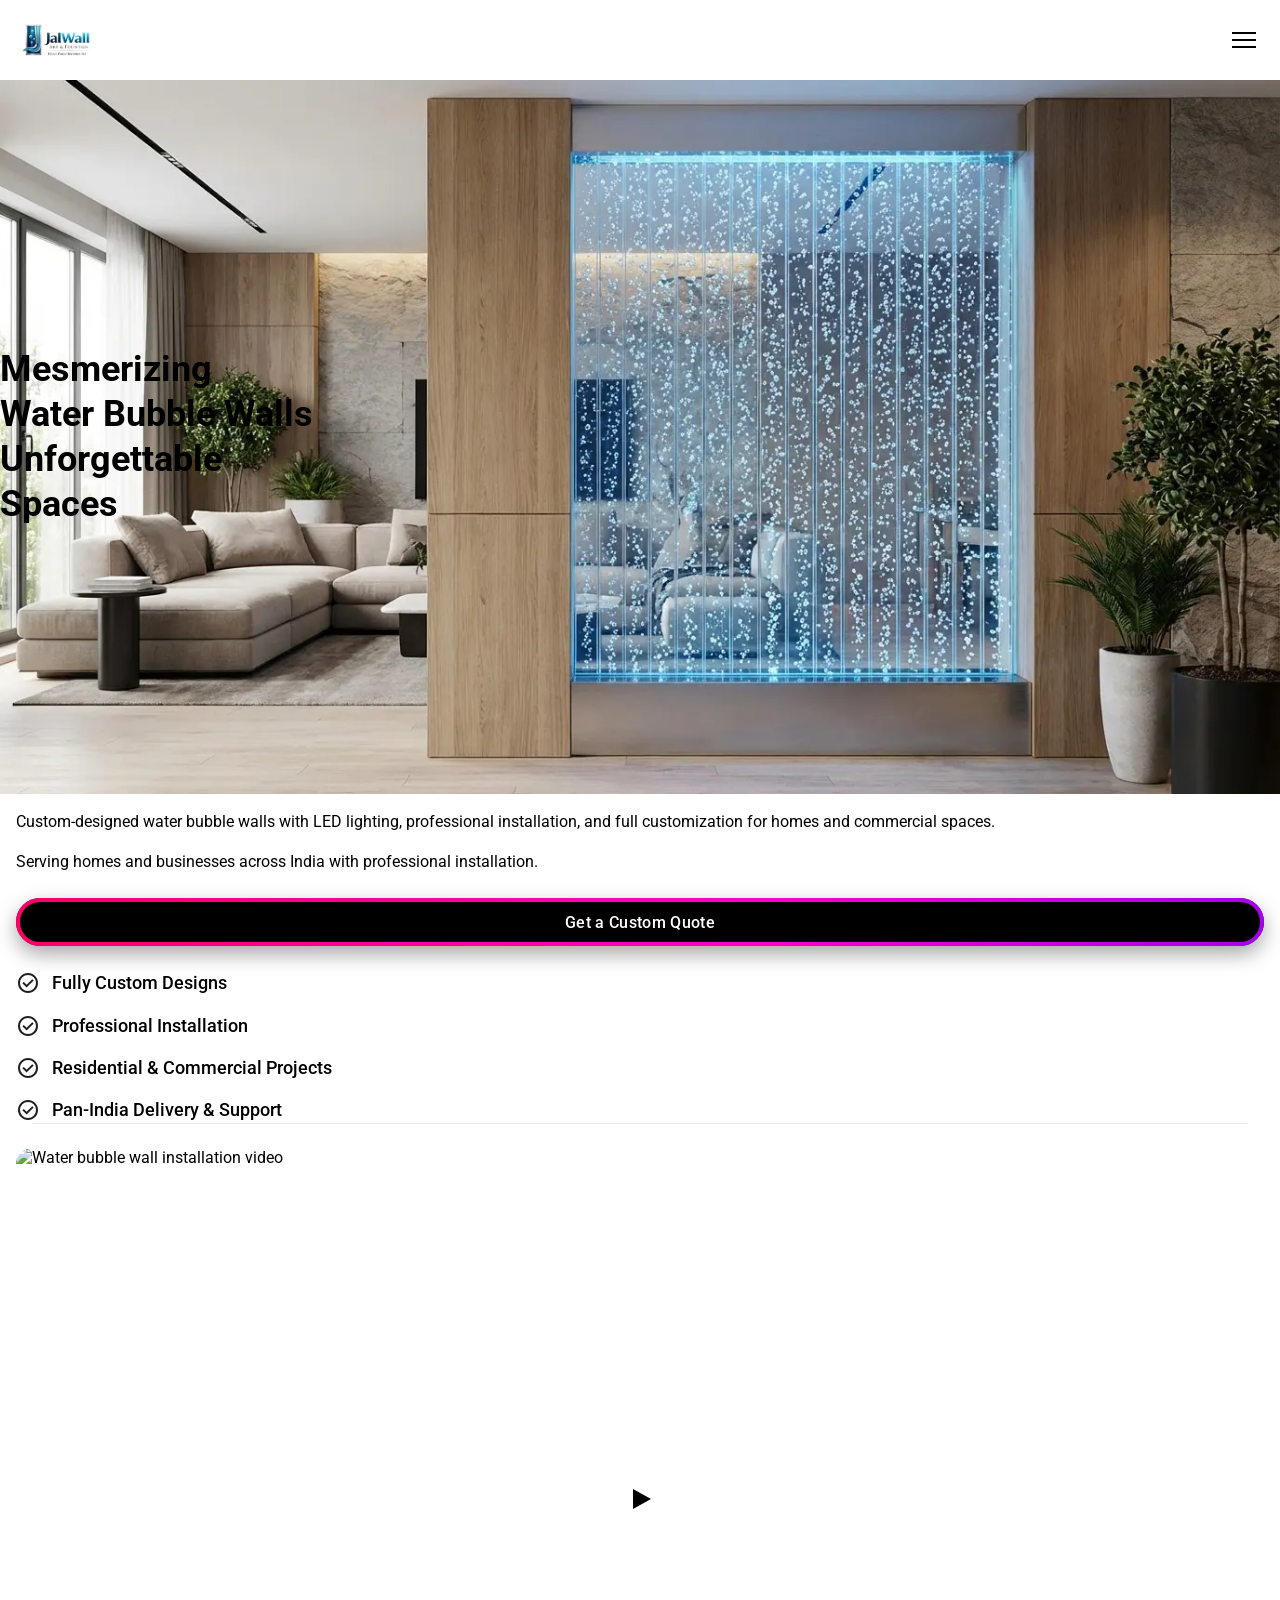
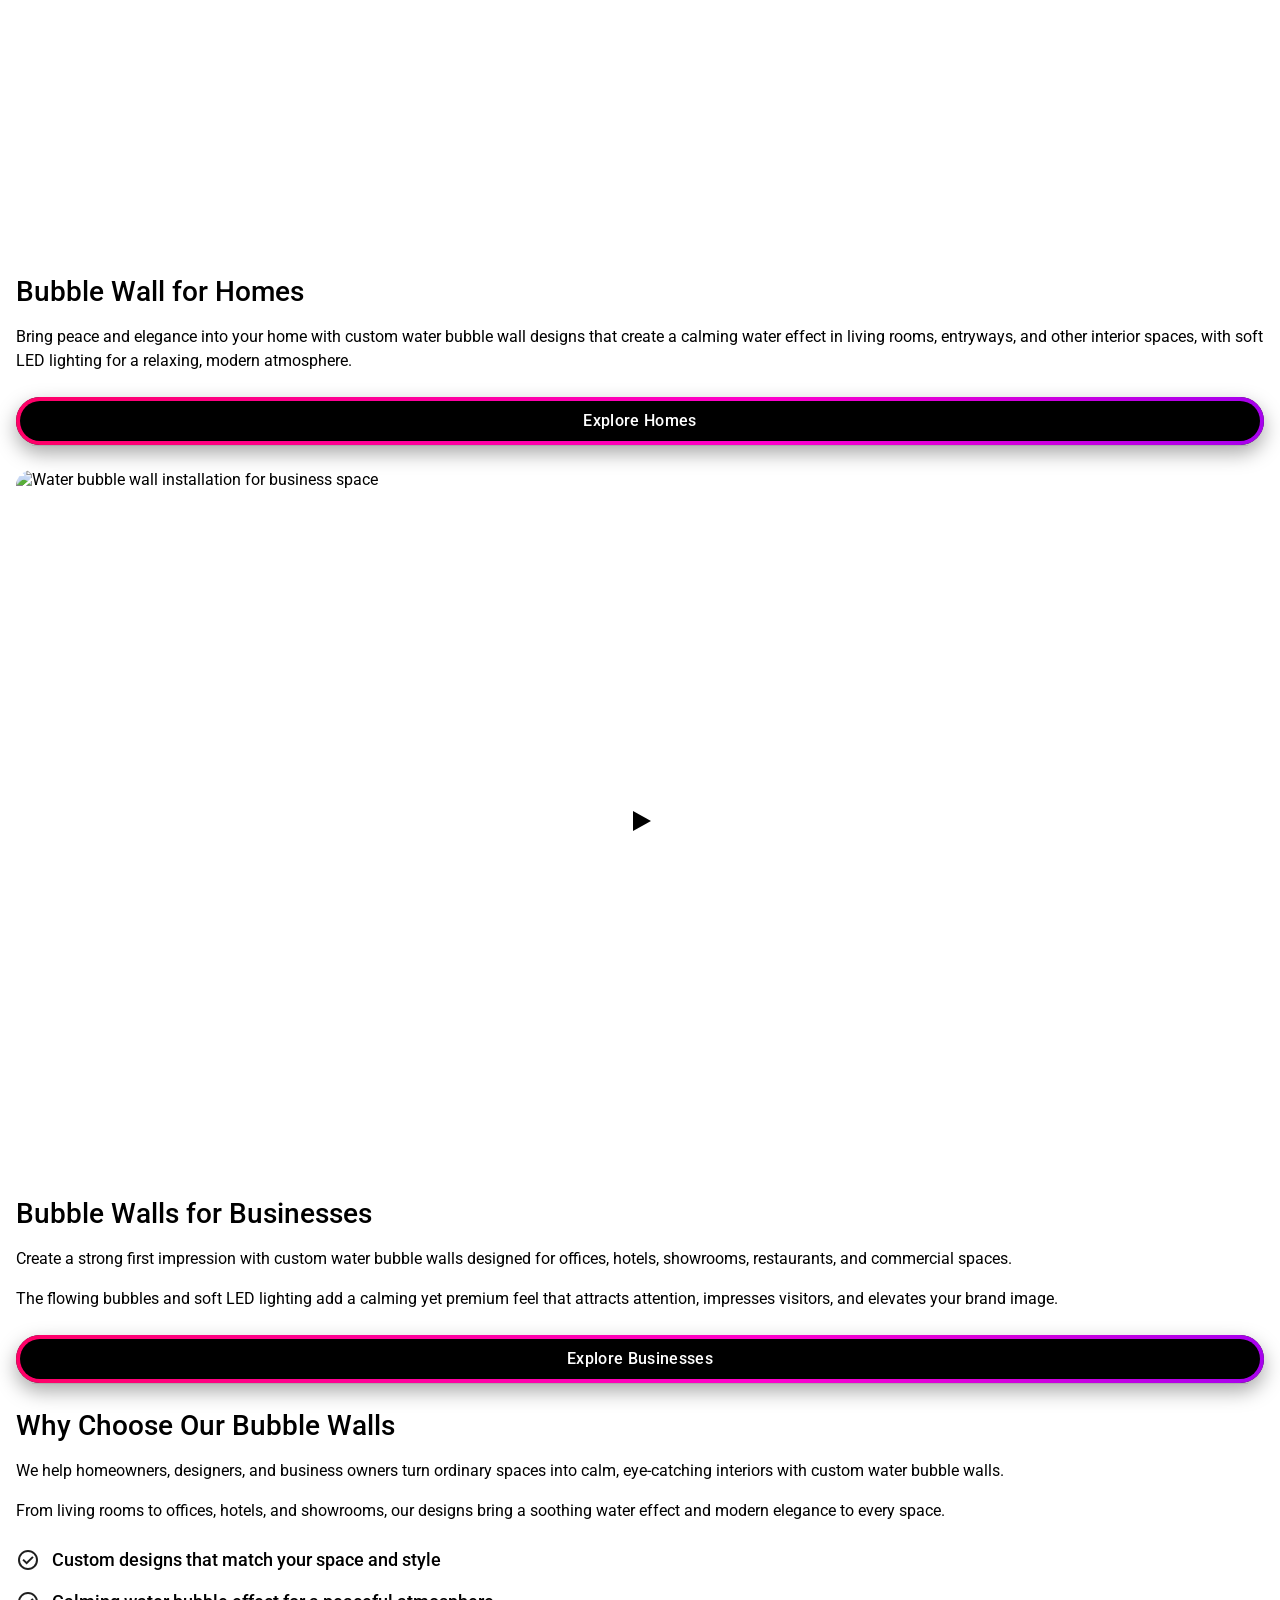
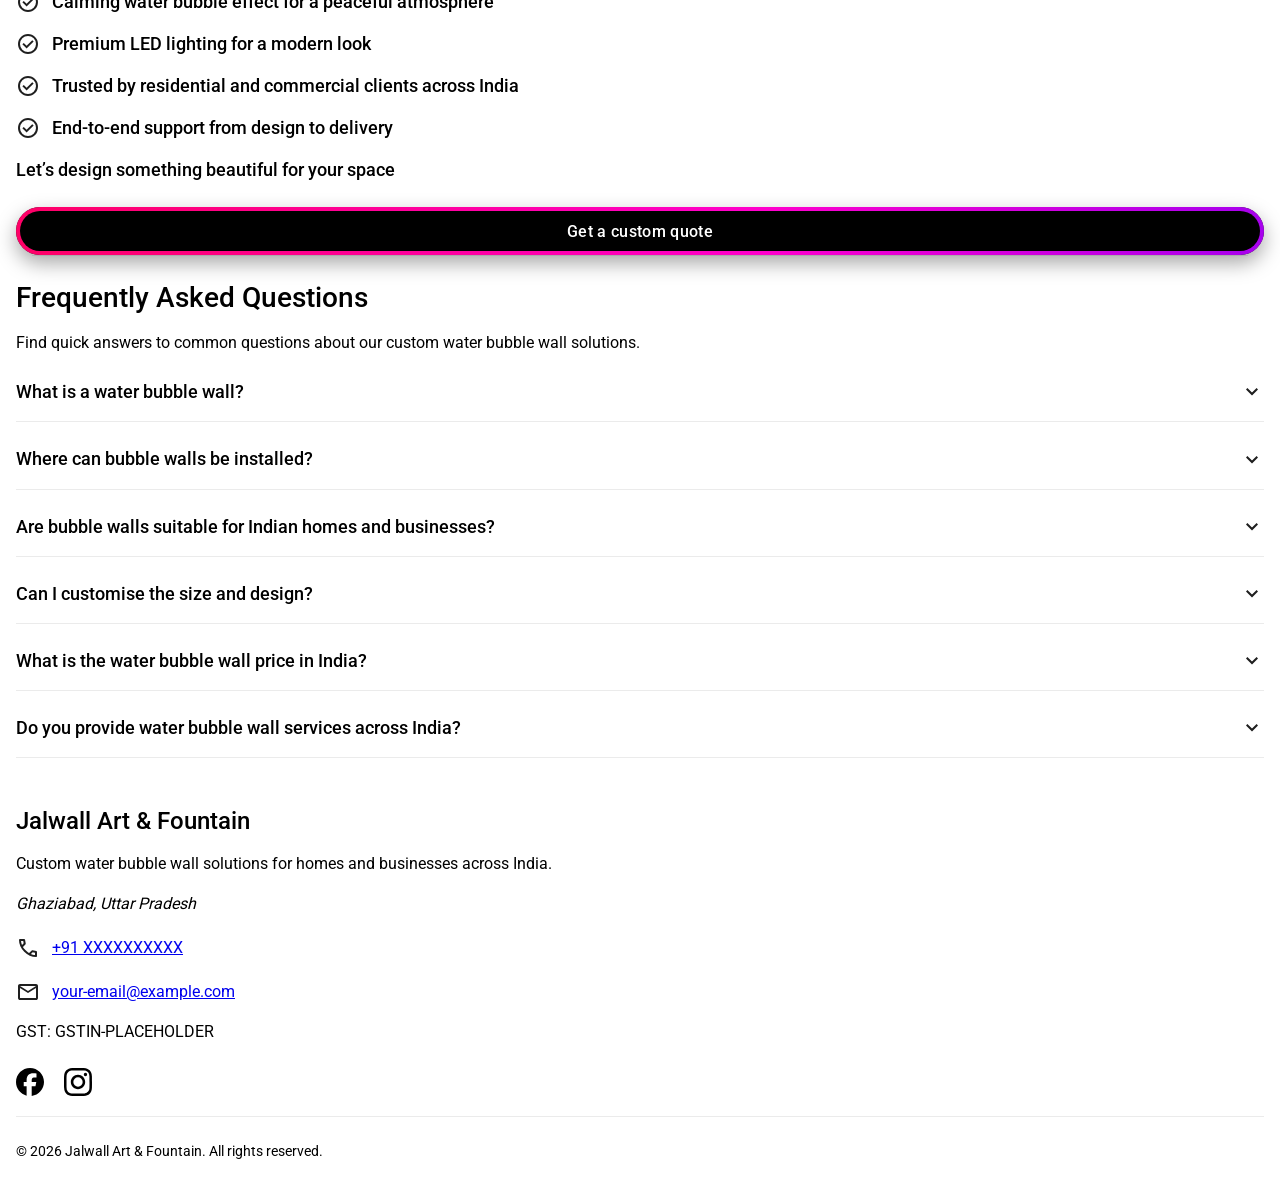
==== index.html @ 99f38f4c "Update index.html" ====
<!DOCTYPE html>
<html lang="en">

<head>

<meta charset="UTF-8">

<meta name="viewport" content="width=device-width, initial-scale=1">

<title>[Business Name] | Bubble Wall Installation</title>

<meta name="description" content="[Short business description for search engines]">

<meta name="robots" content="index, follow">

<link rel="canonical" href="[https://example.com/]">

<meta name="theme-color" content="#ffffff">

<meta name="referrer" content="strict-origin-when-cross-origin">

  <!-- Hero Image Preload -->
<link
rel="preload"
as="image"
href="./images/bubble-wall-living-room-1376.webp"
imagesrcset="
./images/bubble-wall-living-room-768.webp 768w,
./images/bubble-wall-living-room-1024.webp 1024w,
./images/bubble-wall-living-room-1376.webp 1376w"
imagesizes="(min-width: 1376px) 1376px, 100vw"
type="image/webp">

  <!-- Styles -->
<link rel="stylesheet" href="./tokens.css">
<link rel="stylesheet" href="./header.css">
<link rel="stylesheet" href="./components.css">
<link rel="stylesheet" href="./main.css">
<link rel="stylesheet" href="./footer.css">

  <!-- YouTube Preconnect -->
<link rel="preconnect" href="https://www.youtube-nocookie.com">
<link rel="preconnect" href="https://i.ytimg.com" crossorigin>

<!-- Structured Data -->
<script type="application/ld+json">
{
"@context": "https://schema.org",
"@type": "Manufacturer",
"@id": "[Website URL]#manufacturer",
"name": "[Business Name]",
"url": "[Website URL]",
"logo": "[Website URL]/images/[logo-file].png",
"taxID": "[Business Tax ID]",
"address": {
"@type": "PostalAddress",
"streetAddress": "[Street Address]",
"addressLocality": "[City]",
"addressRegion": "[State]",
"postalCode": "[Postal Code]",
"addressCountry": "IN"
}
}
</script>

</head>

<body>

<header class="site-header">

<a href="/" class="logo">
<img src="./images/logo.webp" alt="[Business Name] logo">
</a>

<button class="menu-toggle" aria-label="Toggle navigation">
<span></span>
<span></span>
<span></span>
</button>

<nav class="site-nav">

<a href="./index.html" class="text-body">Home</a>

<a href="./bubble-wall-homes.html" class="text-body">
Bubble Wall for Homes
</a>

<a href="./bubble-wall-business.html" class="text-body">
Bubble Wall for Businesses
</a>

<a href="./about.html" class="text-body">
About Us
</a>

<a href="./contact.html" class="text-body">
Contact Us
</a>

</nav>

</header>

<main>

<!-- Home Section 1 -->
<section class="hero" id="home-1">

  <div class="hero-media">
  <img
    src="./images/bubble-wall-living-room-1024.webp"
    srcset="
      ./images/bubble-wall-living-room-768.webp 768w,
      ./images/bubble-wall-living-room-1024.webp 1024w,
      ./images/bubble-wall-living-room-1376.webp 1376w"
    sizes="(min-width: 1376px) 1376px, 100%"
    alt="Water bubble wall installation in modern living room"
    fetchpriority="high"
    width="1376"
    height="768"
    decoding="async">

  <h1 class="text-h1">
    Mesmerizing<br>
    Water Bubble Walls<br>
    Unforgettable<br>
    Spaces
  </h1>
  </div>

  <div class="hero-content">

  <p class="text-body">
    Custom-designed water bubble walls with LED lighting, professional installation, and full customization for homes and commercial spaces.
  </p>

  <p class="text-body">
    Serving homes and businesses across India with professional installation.
  </p>

  <a href="https://wa.me/0000000000" class="cta" target="_blank">
    <span class="cta-text">Get a Custom Quote</span>
  </a>

  <ul class="hero-points">

    <li>
      <img src="./icons/check.svg" alt="" width="24" height="24">
      <span class="text-lead">Fully Custom Designs</span>
    </li>

    <li>
      <img src="./icons/check.svg" alt="" width="24" height="24">
      <span class="text-lead">Professional Installation</span>
    </li>

    <li>
      <img src="./icons/check.svg" alt="" width="24" height="24">
      <span class="text-lead">Residential & Commercial Projects</span>
    </li>

    <li>
      <img src="./icons/check.svg" alt="" width="24" height="24">
      <span class="text-lead">Pan-India Delivery & Support</span>
    </li>

  </ul>

  </div>

</section>

<!-- Home Section 2 -->

<section class="homes-video" id="home-2">

  <div class="video" data-video="HLDU0pxw2go">

    <img
  class="video-thumb"
  src="https://img.youtube.com/vi/HLDU0pxw2go/maxresdefault.jpg"
  alt="Water bubble wall installation video"
  loading="lazy"
  decoding="async">

    <button class="video-play" aria-label="Play video">

      <svg width="68" height="48" viewBox="0 0 68 48" aria-hidden="true">

        <path
          d="M66.52 7.74a8 8 0 0 0-5.63-5.66C56.07 1 34 1 34 1s-22.07 0-26.89 1.08A8 8 0 0 0 1.48 7.74 83.43 83.43 0 0 0 1 24a83.43 83.43 0 0 0 .48 16.26 8 8 0 0 0 5.63 5.66C11.93 47 34 47 34 47s22.07 0 26.89-1.08a8 8 0 0 0 5.63-5.66A83.43 83.43 0 0 0 67 24a83.43 83.43 0 0 0-.48-16.26Z"
          fill="#fff"/>

        <path
          d="M45 24 27 14v20"
          fill="#000"/>

      </svg>

    </button>

  </div>

  <h2 class="text-h2">
  Bubble Wall for Homes
</h2>

<p class="text-body">
  Bring peace and elegance into your home with custom water bubble wall designs that create a calming water effect in living rooms, entryways, and other interior spaces, with soft LED lighting for a relaxing, modern atmosphere.
</p>

<a href="#" class="cta">
  <span class="cta-text">Explore Homes</span>
</a>

</section>


  <!-- Home Section 3 -->

<section class="business-video" id="home-3">

  <div class="video" data-video="UbM8Z2AsMKE">

    <img
      class="video-thumb"
      src="https://img.youtube.com/vi/UbM8Z2AsMKE/maxresdefault.jpg"
      alt="Water bubble wall installation for business space"
      loading="lazy"
      decoding="async">

    <button class="video-play" aria-label="Play video">

      <svg width="68" height="48" viewBox="0 0 68 48" aria-hidden="true">

        <path
          d="M66.52 7.74a8 8 0 0 0-5.63-5.66C56.07 1 34 1 34 1S11.93 1 7.11 2.08A8 8 0 0 0 1.48 7.74 83.5 83.5 0 0 0 0 24a83.5 83.5 0 0 0 1.48 16.26 8 8 0 0 0 5.63 5.66C11.93 47 34 47 34 47s22.07 0 26.89-1.08a8 8 0 0 0 5.63-5.66A83.5 83.5 0 0 0 68 24a83.5 83.5 0 0 0-1.48-16.26z"
          fill="#fff"/>

        <path
          d="M45 24 27 14v20"
          fill="#000"/>

      </svg>

    </button>

  </div>


  <h2 class="text-h2">
    Bubble Walls for Businesses
  </h2>


  <p class="text-body">
    Create a strong first impression with custom water bubble walls designed for offices, hotels, showrooms, restaurants, and commercial spaces.
  </p>


  <p class="text-body">
    The flowing bubbles and soft LED lighting add a calming yet premium feel that attracts attention, impresses visitors, and elevates your brand image.
  </p>


  <a href="#" class="cta">
    <span class="cta-text">Explore Businesses</span>
  </a>

</section>

  <!-- Home Section 4 -->

<section class="why-bubble" id="home-4">

  <h2 class="text-h2">
    Why Choose Our Bubble Walls
  </h2>

  <p class="text-body">
    We help homeowners, designers, and business owners turn ordinary spaces into calm, eye-catching interiors with custom water bubble walls.
  </p>

  <p class="text-body">
    From living rooms to offices, hotels, and showrooms, our designs bring a soothing water effect and modern elegance to every space.
  </p>


  <ul class="why-points">

    <li class="text-lead">
      <img src="./icons/check.svg" alt="">
      Custom designs that match your space and style
    </li>

    <li class="text-lead">
      <img src="./icons/check.svg" alt="">
      Calming water bubble effect for a peaceful atmosphere
    </li>

    <li class="text-lead">
      <img src="./icons/check.svg" alt="">
      Premium LED lighting for a modern look
    </li>

    <li class="text-lead">
      <img src="./icons/check.svg" alt="">
      Trusted by residential and commercial clients across India
    </li>

    <li class="text-lead">
      <img src="./icons/check.svg" alt="">
      End-to-end support from design to delivery
    </li>

  </ul>


  <p class="text-lead">
    Let’s design something beautiful for your space
  </p>


  <a href="#" class="cta">
    <span class="cta-text">Get a custom quote</span>
  </a>

</section>

  <!-- Home Section 5 -->

<section class="faq" id="home-5">

  <h2 class="text-h2">
    Frequently Asked Questions
  </h2>

  <p class="text-body">
    Find quick answers to common questions about our custom water bubble wall solutions.
  </p>


  <details class="faq-item">

    <summary class="faq-question text-lead">
      <span>What is a water bubble wall?</span>
      <img src="./icons/chevron-down.svg" class="faq-icon" alt="">
    </summary>

    <p class="text-body">
      A water bubble wall is a modern decorative feature where bubbles flow through clear panels of water.
    </p>

    <p class="text-body">
      LED lighting enhances the bubbles, creating a calming and eye-catching visual effect that works beautifully in both homes and commercial spaces.
    </p>

  </details>


  <details class="faq-item">

    <summary class="faq-question text-lead">
      <span>Where can bubble walls be installed?</span>
      <img src="./icons/chevron-down.svg" class="faq-icon" alt="">
    </summary>

    <p class="text-body">
      Bubble walls can be installed in many interior spaces where you want to create a premium and relaxing atmosphere.
    </p>

    <p class="text-body">
      Popular locations include living rooms, entryways, offices, hotels, showrooms, restaurants, and reception areas.
    </p>

  </details>


  <details class="faq-item">

    <summary class="faq-question text-lead">
      <span>Are bubble walls suitable for Indian homes and businesses?</span>
      <img src="./icons/chevron-down.svg" class="faq-icon" alt="">
    </summary>

    <p class="text-body">
      Yes. Our bubble wall designs are created specifically for Indian interiors and commercial environments.
    </p>

    <p class="text-body">
      They work well in modern homes as well as offices, hotels, showrooms, and other business spaces across India.
    </p>

  </details>


  <details class="faq-item">

    <summary class="faq-question text-lead">
      <span>Can I customise the size and design?</span>
      <img src="./icons/chevron-down.svg" class="faq-icon" alt="">
    </summary>

    <p class="text-body">
      Absolutely. Every water bubble wall we create is fully custom designed.
    </p>

    <p class="text-body">
      We tailor the size, panel design, and LED lighting to match your interior space, style preferences, and installation requirements.
    </p>

  </details>


  <details class="faq-item">

    <summary class="faq-question text-lead">
      <span>What is the water bubble wall price in India?</span>
      <img src="./icons/chevron-down.svg" class="faq-icon" alt="">
    </summary>

    <p class="text-body">
      Water bubble wall price in India depends on several factors such as size, design complexity, LED lighting, and installation requirements.
    </p>

    <p class="text-body">
      Because every project is custom, we do not use fixed pricing.
    </p>

    <p class="text-body">
      Simply click <strong>Get a Custom Quote</strong> and share details about your space. We will provide a personalised estimate based on your exact requirements.
    </p>

  </details>


  <details class="faq-item">

    <summary class="faq-question text-lead">
      <span>Do you provide water bubble wall services across India?</span>
      <img src="./icons/chevron-down.svg" class="faq-icon" alt="">
    </summary>

    <p class="text-body">
      Yes. We provide custom water bubble wall solutions for both homes and commercial spaces across India.
    </p>

    <p class="text-body">
      From design consultation to delivery, we work with clients nationwide to create installations that fit their space perfectly.
    </p>

  </details>

</section>

</main>

<!-- Footer -->

<footer class="site-footer">

  <p class="text-h3">
    Jalwall Art & Fountain
  </p>


  <p class="text-body">
    Custom water bubble wall solutions for homes and businesses across India.
  </p>


  <p class="text-body">
    <em>Ghaziabad, Uttar Pradesh</em>
  </p>


  <div class="footer-contact">

    <p class="text-body">
      <img src="./icons/phone.svg" alt="" class="footer-icon">
      <a href="tel:+91XXXXXXXXXX">+91 XXXXXXXXXX</a>
    </p>

    <p class="text-body">
      <img src="./icons/mail.svg" alt="" class="footer-icon">
      <a href="mailto:your-email@example.com">your-email@example.com</a>
    </p>

  </div>


  <p class="text-body">
    GST: GSTIN-PLACEHOLDER
  </p>


  <div class="footer-social">

    <a href="#" aria-label="Facebook">
      <img src="./icons/facebook.svg" alt="" class="footer-icon">
    </a>

    <a href="#" aria-label="Instagram">
      <img src="./icons/instagram.svg" alt="" class="footer-icon">
    </a>

  </div>


  <p class="text-small footer-copyright">
    © 2026 Jalwall Art & Fountain. All rights reserved.
  </p>

</footer>

<script src="./script.js"></script>

</body>
</html>
---- tokens.css ----
/* ===== Reset (browser normalization only) ===== */

*,*::before,*::after{
box-sizing:border-box;
margin:0;
padding:0;
}

html,
body{
  overflow-x:hidden;
}

*{
  -webkit-tap-highlight-color: transparent;
}


/* ===== Roboto Font Faces ===== */

@font-face{
font-family:'Roboto';
src:url('./fonts/roboto-v51-latin-regular.woff2') format('woff2');
font-weight:400;
font-style:normal;
font-display:swap;
}

@font-face{
font-family:'Roboto';
src:url('./fonts/roboto-v51-latin-500.woff2') format('woff2');
font-weight:500;
font-style:normal;
font-display:swap;
}

@font-face{
font-family:'Roboto';
src:url('./fonts/roboto-v51-latin-700.woff2') format('woff2');
font-weight:700;
font-style:normal;
font-display:swap;
}


/* ===== Global Typography ===== */

body{
font-family:'Roboto',system-ui,-apple-system,BlinkMacSystemFont,'Segoe UI',Arial,sans-serif;
}

.text-h1{
font-size:36px;
line-height:1.25;
font-weight:700;
}

.text-h2{
font-size:28px;
line-height:1.25;
font-weight:500;
}

.text-h3{
font-size:24px;
line-height:1.25;
font-weight:500;
}

.text-lead{
font-size:18px;
line-height:1.45;
font-weight:500;
}

.text-body{
font-size:16px;
line-height:1.5;
font-weight:400;
}

.text-small{
font-size:14px;
line-height:1.45;
font-weight:400;
}

/* ===== Color Tokens ===== */

:root{
  --color-black:#000000;
  --color-white:#ffffff;
}
---- header.css ----
/* ===== Header Component ===== */

.site-header{
position:fixed;
top:0;
width:100%;
height:80px;

display:flex;
align-items:center;
justify-content:space-between;

padding:0 16px;

background:#ffffff;

z-index:1000;

position:relative;
}


/* ===== Logo ===== */

.logo{
display:flex;
align-items:center;
height:100%;
}

.logo img{
height:40%;
width:auto;
display:block;
}


/* ===== Hamburger Button ===== */

.menu-toggle{
width:40px;
height:40px;

display:flex;
flex-direction:column;
justify-content:center;
align-items:center;
gap:5px;

background:none;
border:none;

cursor:pointer;
}


/* ===== Hamburger Bars ===== */

.menu-toggle span{
width:24px;
height:2px;

background:#000;

transition:transform .25s ease, opacity .2s ease;
}


/* ===== Hamburger Animation ===== */

.menu-toggle.active span:nth-child(1){
transform:translateY(7px) rotate(45deg);
}

.menu-toggle.active span:nth-child(2){
opacity:0;
}

.menu-toggle.active span:nth-child(3){
transform:translateY(-7px) rotate(-45deg);
}


/* Navigation container */

.site-nav{
position:absolute;

top:100%;
left:0;

width:100%;

background:#ffffff;

display:flex;
flex-direction:column;
align-items:flex-start;
padding:0px 16px;

transform:translateY(-10px);
opacity:0;
pointer-events:none;

transition:transform .25s ease, opacity .25s ease;
}


/* Active state */

.site-nav.active{
transform:translateY(0);
opacity:1;
pointer-events:auto;
}


/* Navigation links */

.site-nav a{
padding:12px 0;
text-decoration:none;
color:#000;
}
---- components.css ----
/* CTA Button */

.cta {

  position: relative;
  display: flex;
  align-items: center;
  justify-content: center;

  width: 100%;

  height: 48px;

  background: linear-gradient(
  180deg,
  #0a0a0a 0%,
  #000000 100%
);
   
  color: #fff;

  font-size: 16px;
  font-weight: 500;
  letter-spacing: 0.35px;
  text-decoration: none;

  border-radius: 999px;
  
  overflow: hidden;

  box-shadow:
    inset 0 1px 0 rgba(255,255,255,0.08),
    inset 0 -1px 0 rgba(255,255,255,0.04),
    0 8px 20px rgba(0,0,0,0.35);

  transition:
    transform .18s ease,
    box-shadow .25s ease;

  -webkit-tap-highlight-color: transparent;
  tap-highlight-color: transparent;
  touch-action: manipulation;

}

.cta::before {

  content: "";

  position: absolute;

  inset: -4px;

  border-radius: inherit;

  background: linear-gradient(
    90deg,
    #ff0066,
    #ff00cc,
    #7a00ff,
    #0066ff,
    #00e5ff,
    #ff0066
  );

  background-size: 300% 300%;

  animation: cta-ring 2.5s linear infinite;

  z-index: 0;

}

.cta::after {

  content: "";

  position: absolute;

  inset: 4px;

  background: #000;

  border-radius: inherit;

  z-index: 1;

}

.cta-text {

  position: relative;

  z-index: 3;

}

.cta-ripple {

  position: absolute;

  border-radius: 50%;

  background: rgba(255,255,255,0.35);

  transform: scale(0);

  animation: ripple-animation 600ms ease-out;

  pointer-events: none;

  z-index: 2;

}

.cta:hover {

  transform: scale(1.03);

  box-shadow:
    inset 0 1px 0 rgba(255,255,255,0.12),
    inset 0 -1px 0 rgba(255,255,255,0.06),
    0 14px 32px rgba(0,0,0,0.55);

}

.cta:active {

  transform: scale(0.96);

}

@keyframes cta-ring {

  0% { background-position: 0% 50%; }

  100% { background-position: 200% 50%; }

}

@keyframes ripple-animation {

  to {

    transform: scale(4);

    opacity: 0;

  }

}


/* ===== YouTube Video Section ===== */

.video{
  position: relative;
  width: 100%;
  aspect-ratio: 16 / 9;

  border-radius: 16px;
  overflow: hidden;
  contain: layout paint;
}

/* thumbnail */

.video-thumb{
  width: 100%;
  height: 100%;
  object-fit: cover;
  display: block;
}

/* play button overlay */

.video-play{
  position: absolute;
  inset: 0;

  display: flex;
  align-items: center;
  justify-content: center;

  background: none;
  border: none;
  cursor: pointer;
}

.video iframe{
  position:absolute;
  inset:0;

  width:100%;
  height:100%;

  border:0;
}

/* svg */

.video-play svg{

  display: block;

}
---- main.css ----
/* ===== SECTION DIVIDER ===== */

section + section::before{
  content:"";
  display:block;

  width:calc(100% - 32px);
  margin:0 auto;

  height:1px;
  background:rgba(0,0,0,0.08);
}


/* ================================================= */
/* HERO MEDIA (already implemented - unchanged) */
/* ================================================= */

.hero-media{
  position:relative;
}

.hero-media img{
  width:100%;
  height:auto;
  display:block;
}

.hero-media h1{
  position:absolute;
  inset:0;

  display:flex;
  align-items:center;
  justify-content:flex-start;
}


/* ================================================= */
/* HERO CONTENT */
/* ================================================= */

.hero-content{
  padding-inline:16px;
}

/* paragraph rhythm */

.hero-content p{
  margin-top:16px;
  text-align:left;
}

/* CTA spacing */

.hero-content .cta{
  margin-top:24px;
}


/* ================================================= */
/* BULLET LIST SYSTEM */
/* ================================================= */

.hero-points,
.why-points{
  list-style:none;
  padding:0;
  margin-top:24px;
}

.hero-points li,
.why-points li{
  display:flex;
  align-items:center;
  gap:12px;

  margin-top:16px;
}

.hero-points img,
.why-points img{
  width:24px;
  height:24px;
  flex-shrink:0;
}


/* ================================================= */
/* CONTENT SECTIONS */
/* ================================================= */

.homes-video,
.business-video,
.why-bubble{
  padding-inline:16px;
}


/* video spacing */

.homes-video .video,
.business-video .video{
  margin-top:24px;
}


/* heading spacing */

.homes-video h2,
.business-video h2,
.why-bubble h2{
  margin-top:24px;
}


/* paragraph spacing */

.homes-video p,
.business-video p,
.why-bubble p{
  margin-top:16px;
}


/* CTA spacing */

.homes-video .cta,
.business-video .cta,
.why-bubble .cta{
  margin-top:24px;
}

/* ===== FAQ SECTION ===== */

.faq{
  padding-inline:16px;
}


/* intro spacing */

.faq h2{
  margin-top:24px;
}

.faq > p{
  margin-top:16px;
}


/* faq items */

.faq-item{
  margin-top:24px;
  border-bottom:1px solid rgba(0,0,0,0.08);
  padding-bottom:16px;
}


/* question row */

.faq-question{
  display:flex;
  align-items:center;
  justify-content:space-between;

  cursor:pointer;
  list-style:none;
}


/* remove default marker */

.faq-question::-webkit-details-marker{
  display:none;
}


/* chevron icon */

.faq-icon{
  width:24px;
  height:24px;

  transition:transform .25s ease;
}


/* rotate when open */

.faq-item[open] .faq-icon{
  transform:rotate(180deg);
}


/* answer text */

.faq-item p{
  margin-top:12px;
}


/* smooth reveal animation */

.faq-item[open] p{
  animation:faqReveal .25s ease;
}

@keyframes faqReveal{
  from{
    opacity:0;
    transform:translateY(-4px);
  }
  to{
    opacity:1;
    transform:translateY(0);
  }
}
---- footer.css ----
/* ================================================= */
/* FOOTER */
/* ================================================= */

.site-footer{
  padding-inline:16px;
  padding-block:32px 24px;
}


/* paragraph rhythm */

.site-footer p{
  margin-top:16px;
}


/* location style */

.site-footer em{
  font-style:italic;
}


/* ================================================= */
/* CONTACT ROWS */
/* ================================================= */

.footer-contact p{
  display:flex;
  align-items:center;
  gap:12px;

  margin-top:20px;
}


/* icons */

.footer-icon{
  width:24px;
  height:24px;
  flex-shrink:0;
}


/* links */

.footer-contact a{
  text-decoration:underline;
}


/* ================================================= */
/* SOCIAL ICONS */
/* ================================================= */

.footer-social{
  display:flex;
  gap:20px;

  margin-top:24px;
}

.footer-social img{
  width:28px;
  height:28px;
}


/* ================================================= */
/* COPYRIGHT */
/* ================================================= */

.footer-copyright{
  margin-top:32px;
  padding-top:24px;

  border-top:1px solid rgba(0,0,0,0.08);
}
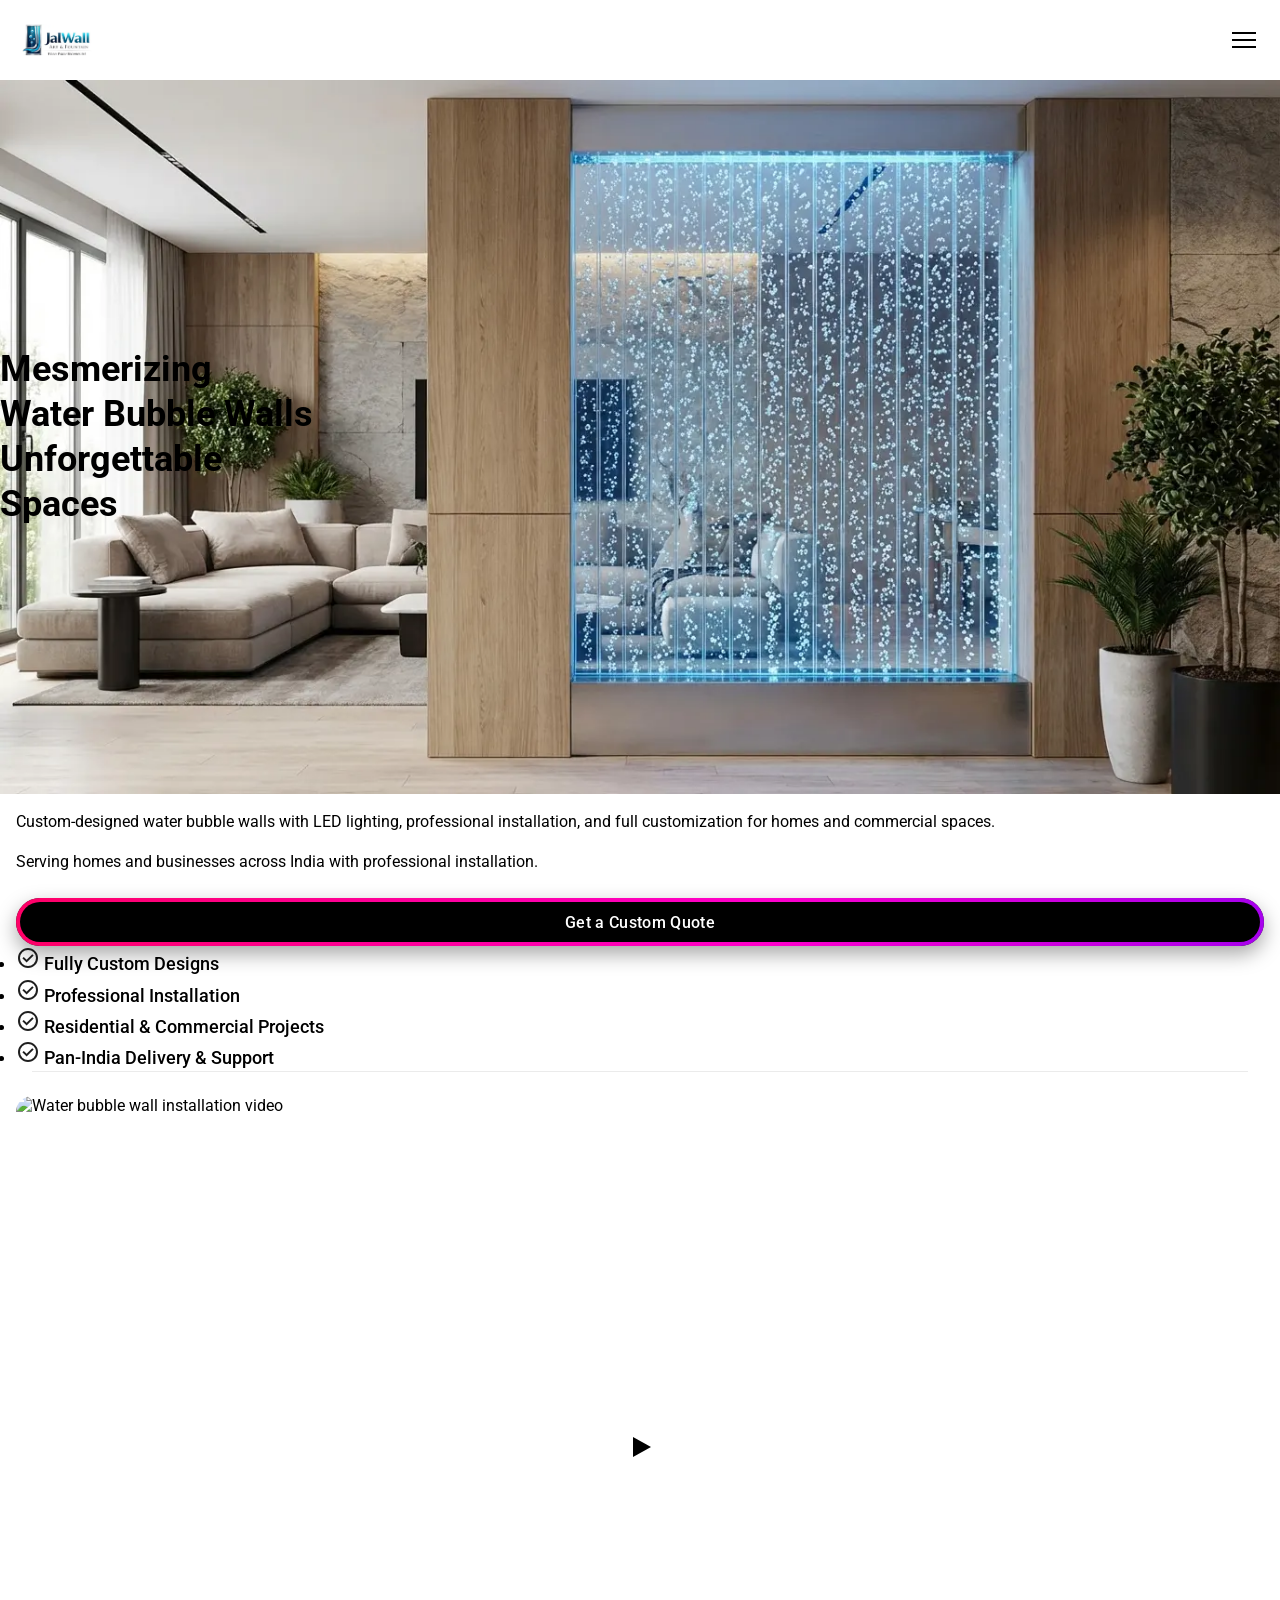
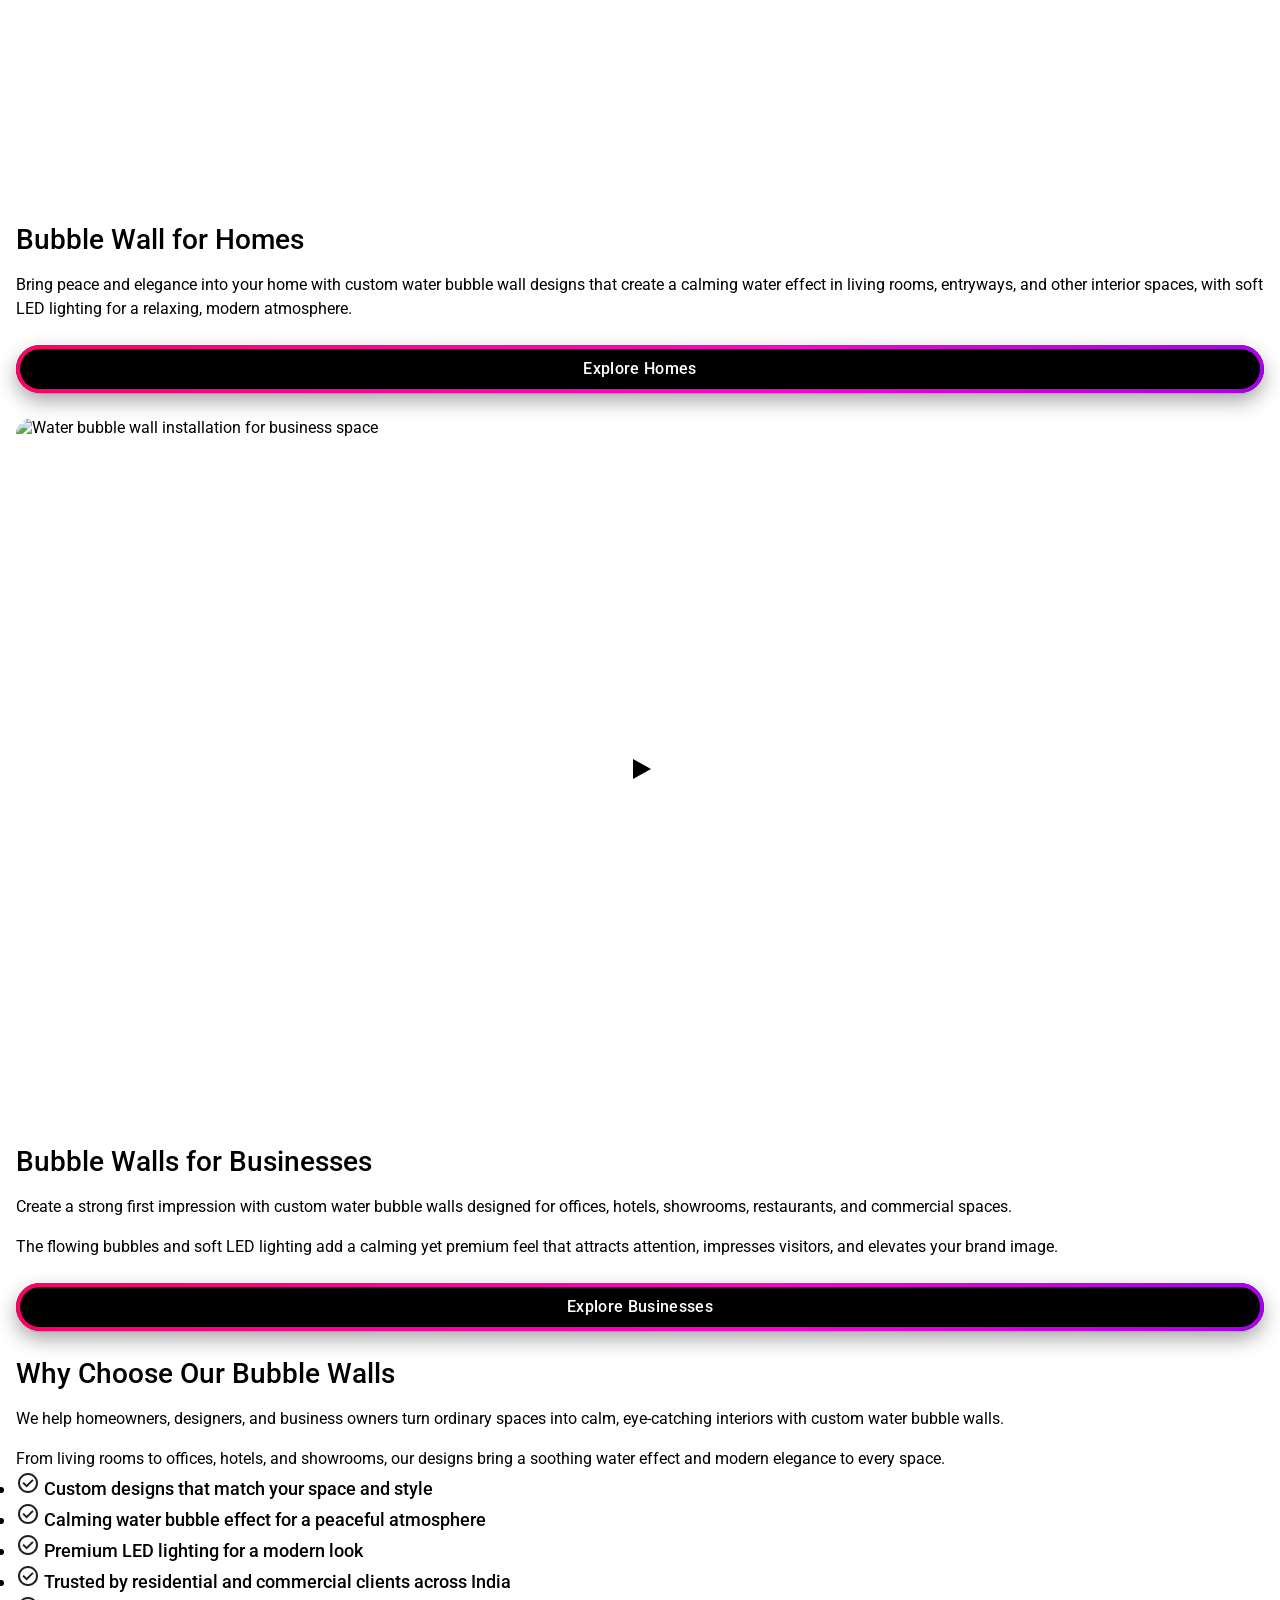
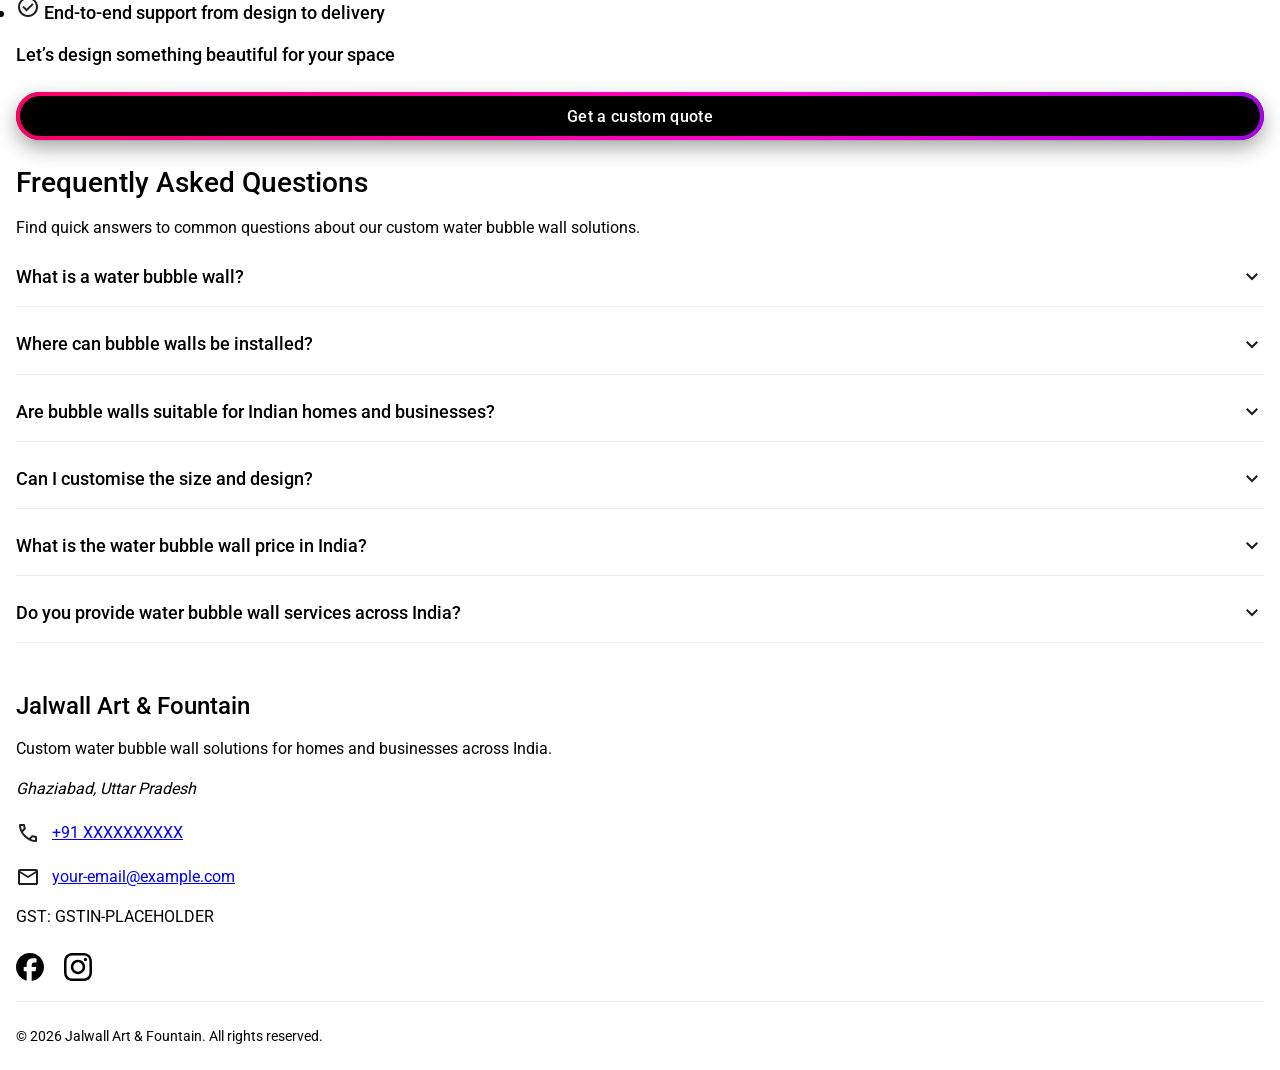
==== commit a8a753bd: "Update index.html" ====
--- a/index.html
+++ b/index.html
@@ -144,7 +144,7 @@
     <span class="cta-text">Get a Custom Quote</span>
   </a>
 
-  <ul class="hero-points">
+  <ul class="check-list">
 
     <li>
       <img src="./icons/check.svg" alt="" width="24" height="24">
@@ -288,7 +288,7 @@
   </p>
 
 
-  <ul class="why-points">
+  <ul class="check-list">
 
     <li class="text-lead">
       <img src="./icons/check.svg" alt="">
--- a/main.css
+++ b/main.css
@@ -129,6 +129,149 @@
 .business-video .cta,
 .why-bubble .cta{
   margin-top:24px;
+}
+
+/* =========================================
+   RESIDENTIAL HERO
+========================================= */
+
+.residential-one{
+    position: relative;
+}
+
+.residential-one img{
+    width: 100%;
+    height: auto;
+    display: block;
+}
+
+.residential-one h1{
+    position: absolute;
+    inset: 0;
+
+    display: flex;
+    align-items: center;
+    justify-content: flex-start;
+
+    padding-inline: 16px;
+}
+
+
+
+/* =========================================
+   RESIDENTIAL INTRO
+========================================= */
+
+.residential-two{
+    padding-inline: 16px;
+}
+
+.residential-two h2{
+    margin-top: 24px;
+}
+
+.residential-two p{
+    margin-top: 16px;
+}
+
+.residential-two .cta{
+    margin-top: 24px;
+}
+
+
+
+/* =========================================
+   RESIDENTIAL VIDEO SECTIONS
+========================================= */
+
+.residential-three,
+.residential-four{
+    padding-inline: 16px;
+}
+
+.residential-three .video,
+.residential-four .video{
+    margin-top: 24px;
+}
+
+.residential-three h2,
+.residential-four h2{
+    margin-top: 24px;
+}
+
+.residential-three p,
+.residential-four p{
+    margin-top: 16px;
+}
+
+.residential-three .cta,
+.residential-four .cta{
+    margin-top: 24px;
+}
+
+
+
+/* =========================================
+   RESIDENTIAL USE CASES
+========================================= */
+
+.residential-five{
+    padding-inline: 16px;
+}
+
+.residential-five h2{
+    margin-top: 24px;
+}
+
+.residential-five ul{
+    list-style: none;
+    padding: 0;
+    margin-top: 24px;
+}
+
+.residential-five li{
+    margin-top: 16px;
+}
+
+
+
+/* =========================================
+   RESIDENTIAL BENEFITS
+========================================= */
+
+.residential-six{
+    padding-inline: 16px;
+}
+
+.residential-six h2{
+    margin-top: 24px;
+}
+
+.residential-six p{
+    margin-top: 16px;
+}
+
+.residential-six ul{
+    list-style: none;
+    padding: 0;
+    margin-top: 24px;
+}
+
+.residential-six li{
+    display: flex;
+    align-items: center;
+    gap: 12px;
+    margin-top: 16px;
+}
+
+.residential-six li img{
+    width: 24px;
+    height: 24px;
+    flex-shrink: 0;
+}
+
+.residential-six .cta{
+    margin-top: 32px;
 }
 
 /* ===== FAQ SECTION ===== */
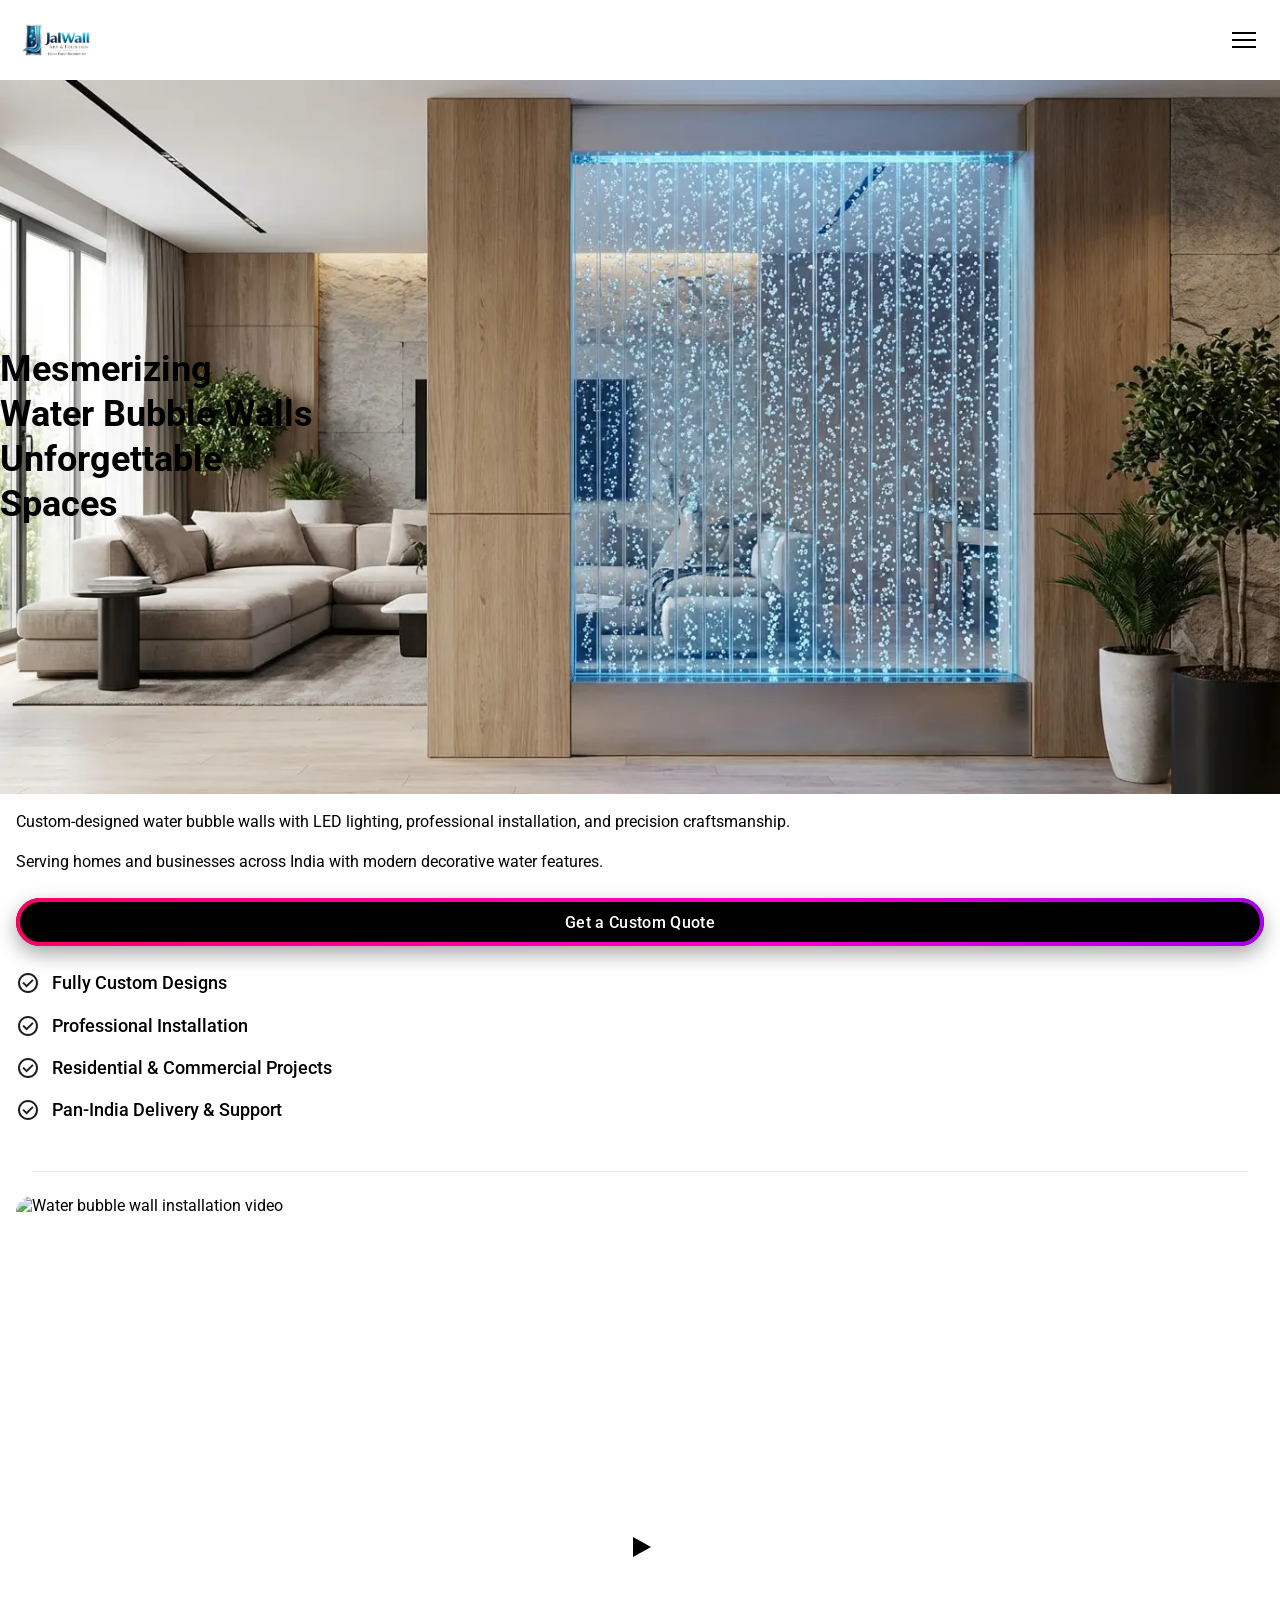
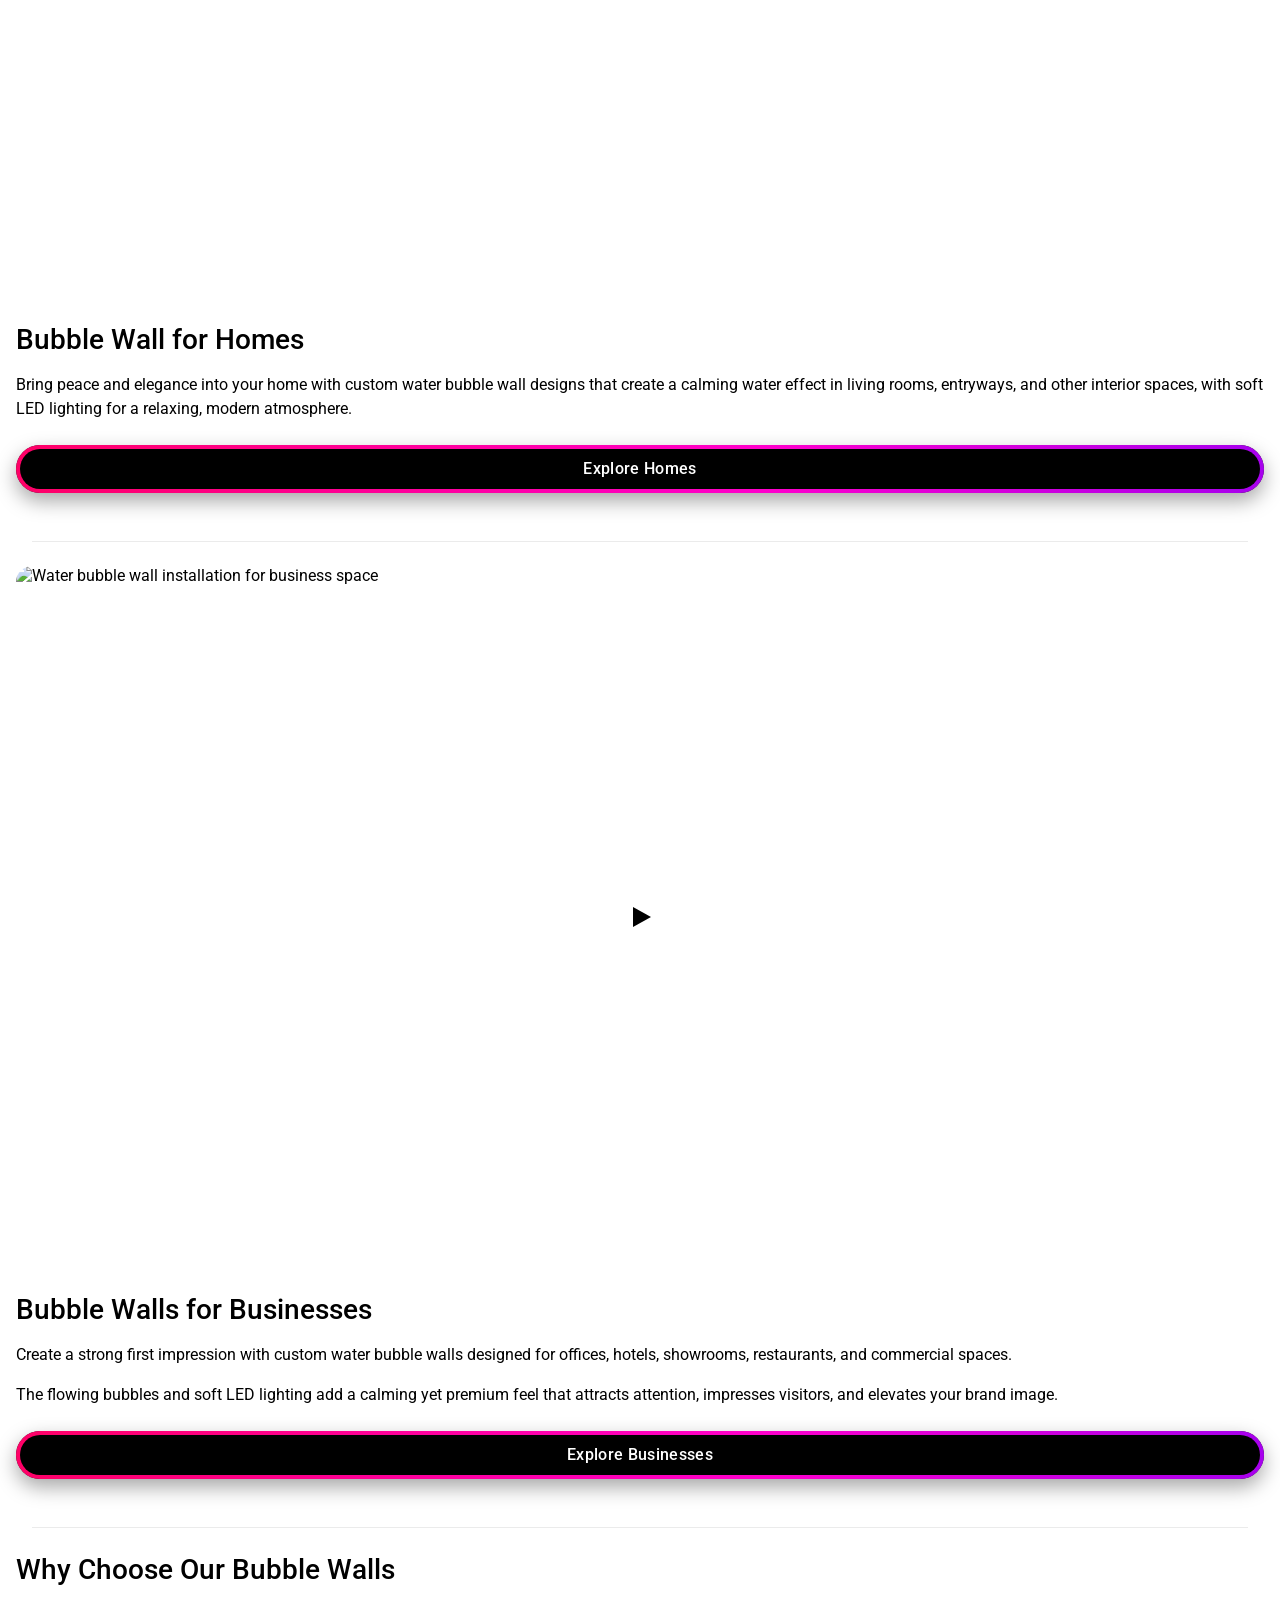
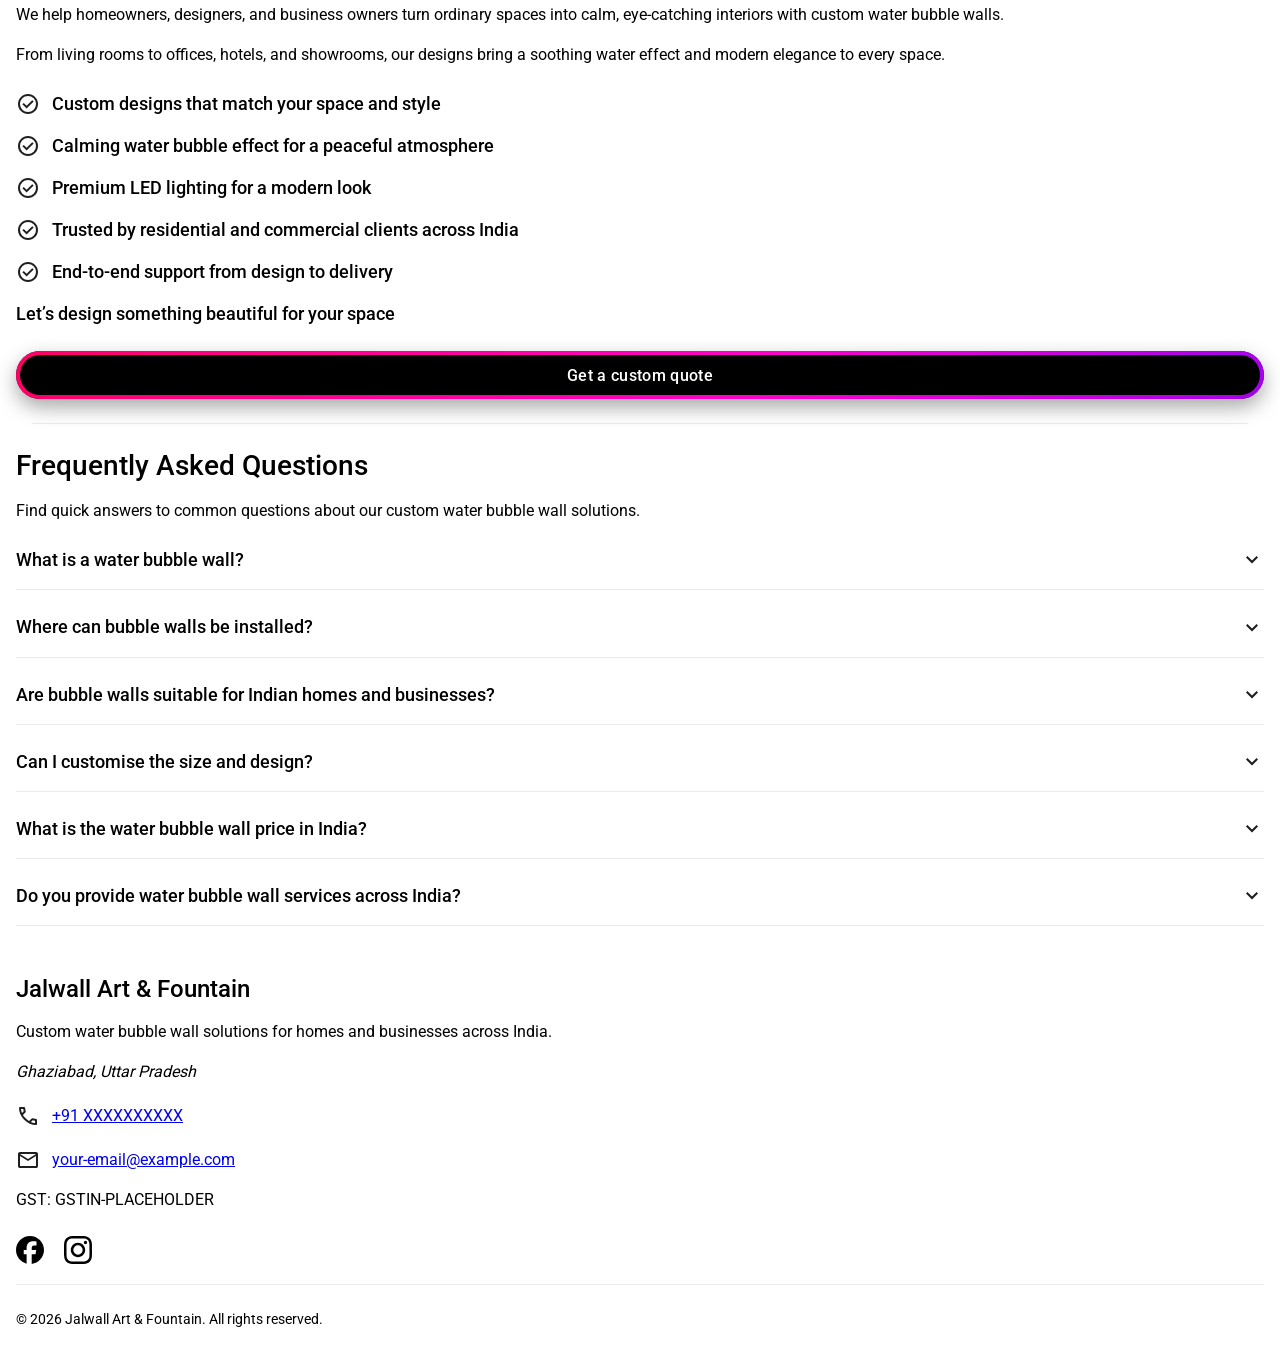
==== commit 80a20a4a: "Update index.html" ====
--- a/index.html
+++ b/index.html
@@ -106,67 +106,73 @@
 <main>
 
 <!-- Home Section 1 -->
-<section class="hero" id="home-1">
+
+<section class="home-one" id="home-1">
 
   <div class="hero-media">
-  <img
-    src="./images/bubble-wall-living-room-1024.webp"
-    srcset="
-      ./images/bubble-wall-living-room-768.webp 768w,
-      ./images/bubble-wall-living-room-1024.webp 1024w,
-      ./images/bubble-wall-living-room-1376.webp 1376w"
-    sizes="(min-width: 1376px) 1376px, 100%"
-    alt="Water bubble wall installation in modern living room"
-    fetchpriority="high"
-    width="1376"
-    height="768"
-    decoding="async">
-
-  <h1 class="text-h1">
-    Mesmerizing<br>
-    Water Bubble Walls<br>
-    Unforgettable<br>
-    Spaces
-  </h1>
+
+    <img
+      src="./images/bubble-wall-living-room-1024.webp"
+      srcset="
+        ./images/bubble-wall-living-room-768.webp 768w,
+        ./images/bubble-wall-living-room-1024.webp 1024w,
+        ./images/bubble-wall-living-room-1376.webp 1376w
+      "
+      sizes="(min-width:1376px) 1376px, 100vw"
+      alt="Water bubble wall installation in modern living room"
+      fetchpriority="high"
+      width="1376"
+      height="768"
+      decoding="async"
+    >
+
+    <h1 class="text-h1">
+      Mesmerizing<br>
+      Water Bubble Walls<br>
+      Unforgettable<br>
+      Spaces
+    </h1>
+
   </div>
 
+
   <div class="hero-content">
 
-  <p class="text-body">
-    Custom-designed water bubble walls with LED lighting, professional installation, and full customization for homes and commercial spaces.
-  </p>
-
-  <p class="text-body">
-    Serving homes and businesses across India with professional installation.
-  </p>
-
-  <a href="https://wa.me/0000000000" class="cta" target="_blank">
-    <span class="cta-text">Get a Custom Quote</span>
-  </a>
-
-  <ul class="check-list">
-
-    <li>
-      <img src="./icons/check.svg" alt="" width="24" height="24">
-      <span class="text-lead">Fully Custom Designs</span>
-    </li>
-
-    <li>
-      <img src="./icons/check.svg" alt="" width="24" height="24">
-      <span class="text-lead">Professional Installation</span>
-    </li>
-
-    <li>
-      <img src="./icons/check.svg" alt="" width="24" height="24">
-      <span class="text-lead">Residential & Commercial Projects</span>
-    </li>
-
-    <li>
-      <img src="./icons/check.svg" alt="" width="24" height="24">
-      <span class="text-lead">Pan-India Delivery & Support</span>
-    </li>
-
-  </ul>
+    <p class="text-body">
+      Custom-designed water bubble walls with LED lighting, professional installation, and precision craftsmanship.
+    </p>
+
+    <p class="text-body">
+      Serving homes and businesses across India with modern decorative water features.
+    </p>
+
+    <a href="https://wa.me/0000000000" class="cta" target="_blank">
+      <span class="cta-text">Get a Custom Quote</span>
+    </a>
+
+    <ul class="check-list">
+
+      <li>
+        <img src="./icons/check.svg" alt="" class="check-icon">
+        <span class="text-lead">Fully Custom Designs</span>
+      </li>
+
+      <li>
+        <img src="./icons/check.svg" alt="" class="check-icon">
+        <span class="text-lead">Professional Installation</span>
+      </li>
+
+      <li>
+        <img src="./icons/check.svg" alt="" class="check-icon">
+        <span class="text-lead">Residential & Commercial Projects</span>
+      </li>
+
+      <li>
+        <img src="./icons/check.svg" alt="" class="check-icon">
+        <span class="text-lead">Pan-India Delivery & Support</span>
+      </li>
+
+    </ul>
 
   </div>
 
--- a/main.css
+++ b/main.css
@@ -1,280 +1,191 @@
-/* ===== SECTION DIVIDER ===== */
+/* =========================================================
+   SECTION DIVIDER
+========================================================= */
 
 section + section::before{
-  content:"";
-  display:block;
-
-  width:calc(100% - 32px);
-  margin:0 auto;
-
-  height:1px;
-  background:rgba(0,0,0,0.08);
-}
-
-
-/* ================================================= */
-/* HERO MEDIA (already implemented - unchanged) */
-/* ================================================= */
+content:"";
+display:block;
+
+width:calc(100% - 32px);
+margin:24px auto 0;
+
+height:1px;
+background:rgba(0,0,0,0.08);
+}
+
+
+/* =========================================================
+   GLOBAL SECTION SPACING
+   (excludes hero sections)
+========================================================= */
+
+section:not(.hero):not(.residential-one) h2{
+margin-top:24px;
+}
+
+section:not(.hero):not(.residential-one) p{
+margin-top:16px;
+}
+
+section:not(.hero):not(.residential-one) .cta{
+margin-top:24px;
+}
+
+
+
+/* =========================================================
+   HERO MEDIA (EDGE-TO-EDGE)
+========================================================= */
 
 .hero-media{
-  position:relative;
+position:relative;
 }
 
 .hero-media img{
-  width:100%;
-  height:auto;
-  display:block;
+width:100%;
+height:auto;
+display:block;
 }
 
 .hero-media h1{
-  position:absolute;
-  inset:0;
-
-  display:flex;
-  align-items:center;
-  justify-content:flex-start;
-}
-
-
-/* ================================================= */
-/* HERO CONTENT */
-/* ================================================= */
+position:absolute;
+inset:0;
+
+display:flex;
+align-items:center;
+justify-content:flex-start;
+}
+
+
+
+/* =========================================================
+   HERO CONTENT
+========================================================= */
 
 .hero-content{
-  padding-inline:16px;
-}
-
-/* paragraph rhythm */
+padding-inline:16px;
+}
 
 .hero-content p{
-  margin-top:16px;
-  text-align:left;
-}
-
-/* CTA spacing */
+margin-top:16px;
+text-align:left;
+}
 
 .hero-content .cta{
-  margin-top:24px;
-}
-
-
-/* ================================================= */
-/* BULLET LIST SYSTEM */
-/* ================================================= */
-
-.hero-points,
-.why-points{
-  list-style:none;
-  padding:0;
-  margin-top:24px;
-}
-
-.hero-points li,
-.why-points li{
-  display:flex;
-  align-items:center;
-  gap:12px;
-
-  margin-top:16px;
-}
-
-.hero-points img,
-.why-points img{
-  width:24px;
-  height:24px;
-  flex-shrink:0;
-}
-
-
-/* ================================================= */
-/* CONTENT SECTIONS */
-/* ================================================= */
+margin-top:24px;
+}
+
+
+
+/* =========================================================
+   CHECK LIST COMPONENT
+========================================================= */
+
+.check-list{
+list-style:none;
+padding:0;
+margin-top:24px;
+}
+
+.check-list li{
+display:flex;
+align-items:center;
+gap:12px;
+margin-top:16px;
+}
+
+.check-list img{
+width:24px;
+height:24px;
+flex-shrink:0;
+}
+
+
+
+/* =========================================================
+   CONTENT SECTIONS
+========================================================= */
 
 .homes-video,
 .business-video,
-.why-bubble{
-  padding-inline:16px;
-}
-
-
-/* video spacing */
+.why-bubble,
+.residential-two,
+.residential-three,
+.residential-four,
+.residential-five,
+.residential-six{
+padding-inline:16px;
+padding-top:24px;
+}
+
+
+
+/* =========================================================
+   VIDEO COMPONENT SPACING
+========================================================= */
 
 .homes-video .video,
-.business-video .video{
-  margin-top:24px;
-}
-
-
-/* heading spacing */
-
-.homes-video h2,
-.business-video h2,
-.why-bubble h2{
-  margin-top:24px;
-}
-
-
-/* paragraph spacing */
-
-.homes-video p,
-.business-video p,
-.why-bubble p{
-  margin-top:16px;
-}
-
-
-/* CTA spacing */
-
-.homes-video .cta,
-.business-video .cta,
-.why-bubble .cta{
-  margin-top:24px;
-}
-
-/* =========================================
-   RESIDENTIAL HERO
-========================================= */
-
-.residential-one{
-    position: relative;
-}
-
-.residential-one img{
-    width: 100%;
-    height: auto;
-    display: block;
-}
-
-.residential-one h1{
-    position: absolute;
-    inset: 0;
-
-    display: flex;
-    align-items: center;
-    justify-content: flex-start;
-
-    padding-inline: 16px;
-}
-
-
-
-/* =========================================
-   RESIDENTIAL INTRO
-========================================= */
-
-.residential-two{
-    padding-inline: 16px;
-}
-
-.residential-two h2{
-    margin-top: 24px;
-}
-
-.residential-two p{
-    margin-top: 16px;
-}
-
-.residential-two .cta{
-    margin-top: 24px;
-}
-
-
-
-/* =========================================
-   RESIDENTIAL VIDEO SECTIONS
-========================================= */
-
-.residential-three,
-.residential-four{
-    padding-inline: 16px;
-}
-
+.business-video .video,
 .residential-three .video,
 .residential-four .video{
-    margin-top: 24px;
-}
-
-.residential-three h2,
-.residential-four h2{
-    margin-top: 24px;
-}
-
-.residential-three p,
-.residential-four p{
-    margin-top: 16px;
-}
-
-.residential-three .cta,
-.residential-four .cta{
-    margin-top: 24px;
-}
-
-
-
-/* =========================================
+margin-top:24px;
+}
+
+
+
+/* =========================================================
+   RESIDENTIAL HERO (EDGE-TO-EDGE)
+========================================================= */
+
+.residential-one{
+position:relative;
+}
+
+.residential-one img{
+width:100%;
+height:auto;
+display:block;
+}
+
+.residential-one h1{
+position:absolute;
+inset:0;
+
+display:flex;
+align-items:center;
+justify-content:flex-start;
+   
+}
+
+
+
+/* =========================================================
    RESIDENTIAL USE CASES
-========================================= */
-
-.residential-five{
-    padding-inline: 16px;
-}
-
-.residential-five h2{
-    margin-top: 24px;
-}
-
-.residential-five ul{
-    list-style: none;
-    padding: 0;
-    margin-top: 24px;
-}
+========================================================= */
 
 .residential-five li{
-    margin-top: 16px;
-}
-
-
-
-/* =========================================
+margin-top:16px;
+}
+
+
+
+/* =========================================================
    RESIDENTIAL BENEFITS
-========================================= */
-
-.residential-six{
-    padding-inline: 16px;
-}
-
-.residential-six h2{
-    margin-top: 24px;
-}
-
-.residential-six p{
-    margin-top: 16px;
-}
-
-.residential-six ul{
-    list-style: none;
-    padding: 0;
-    margin-top: 24px;
-}
-
-.residential-six li{
-    display: flex;
-    align-items: center;
-    gap: 12px;
-    margin-top: 16px;
-}
-
-.residential-six li img{
-    width: 24px;
-    height: 24px;
-    flex-shrink: 0;
-}
+========================================================= */
 
 .residential-six .cta{
-    margin-top: 32px;
-}
-
-/* ===== FAQ SECTION ===== */
+margin-top:32px;
+}
+
+
+
+/* =========================================================
+   FAQ SECTION
+========================================================= */
+
+.faq{
+padding-inline:16px;
+}/* ===== FAQ SECTION ===== */
 
 .faq{
   padding-inline:16px;
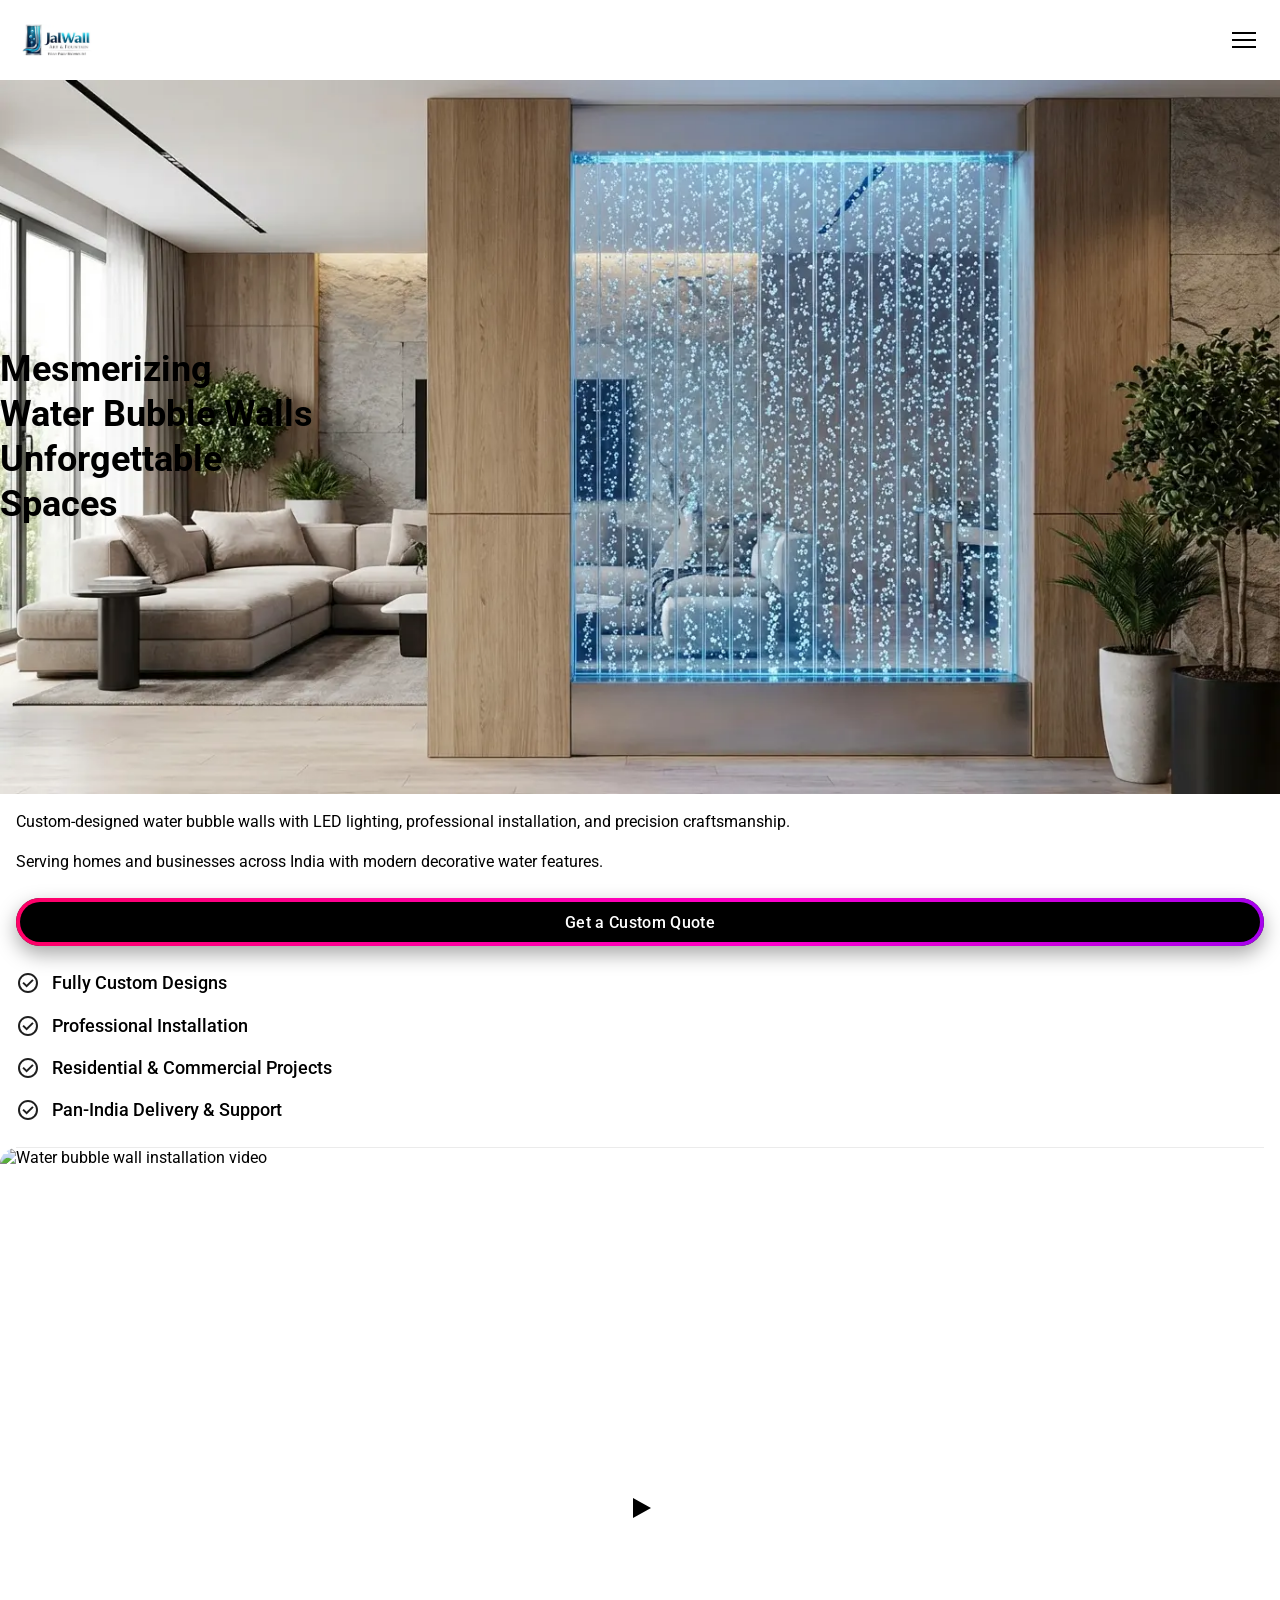
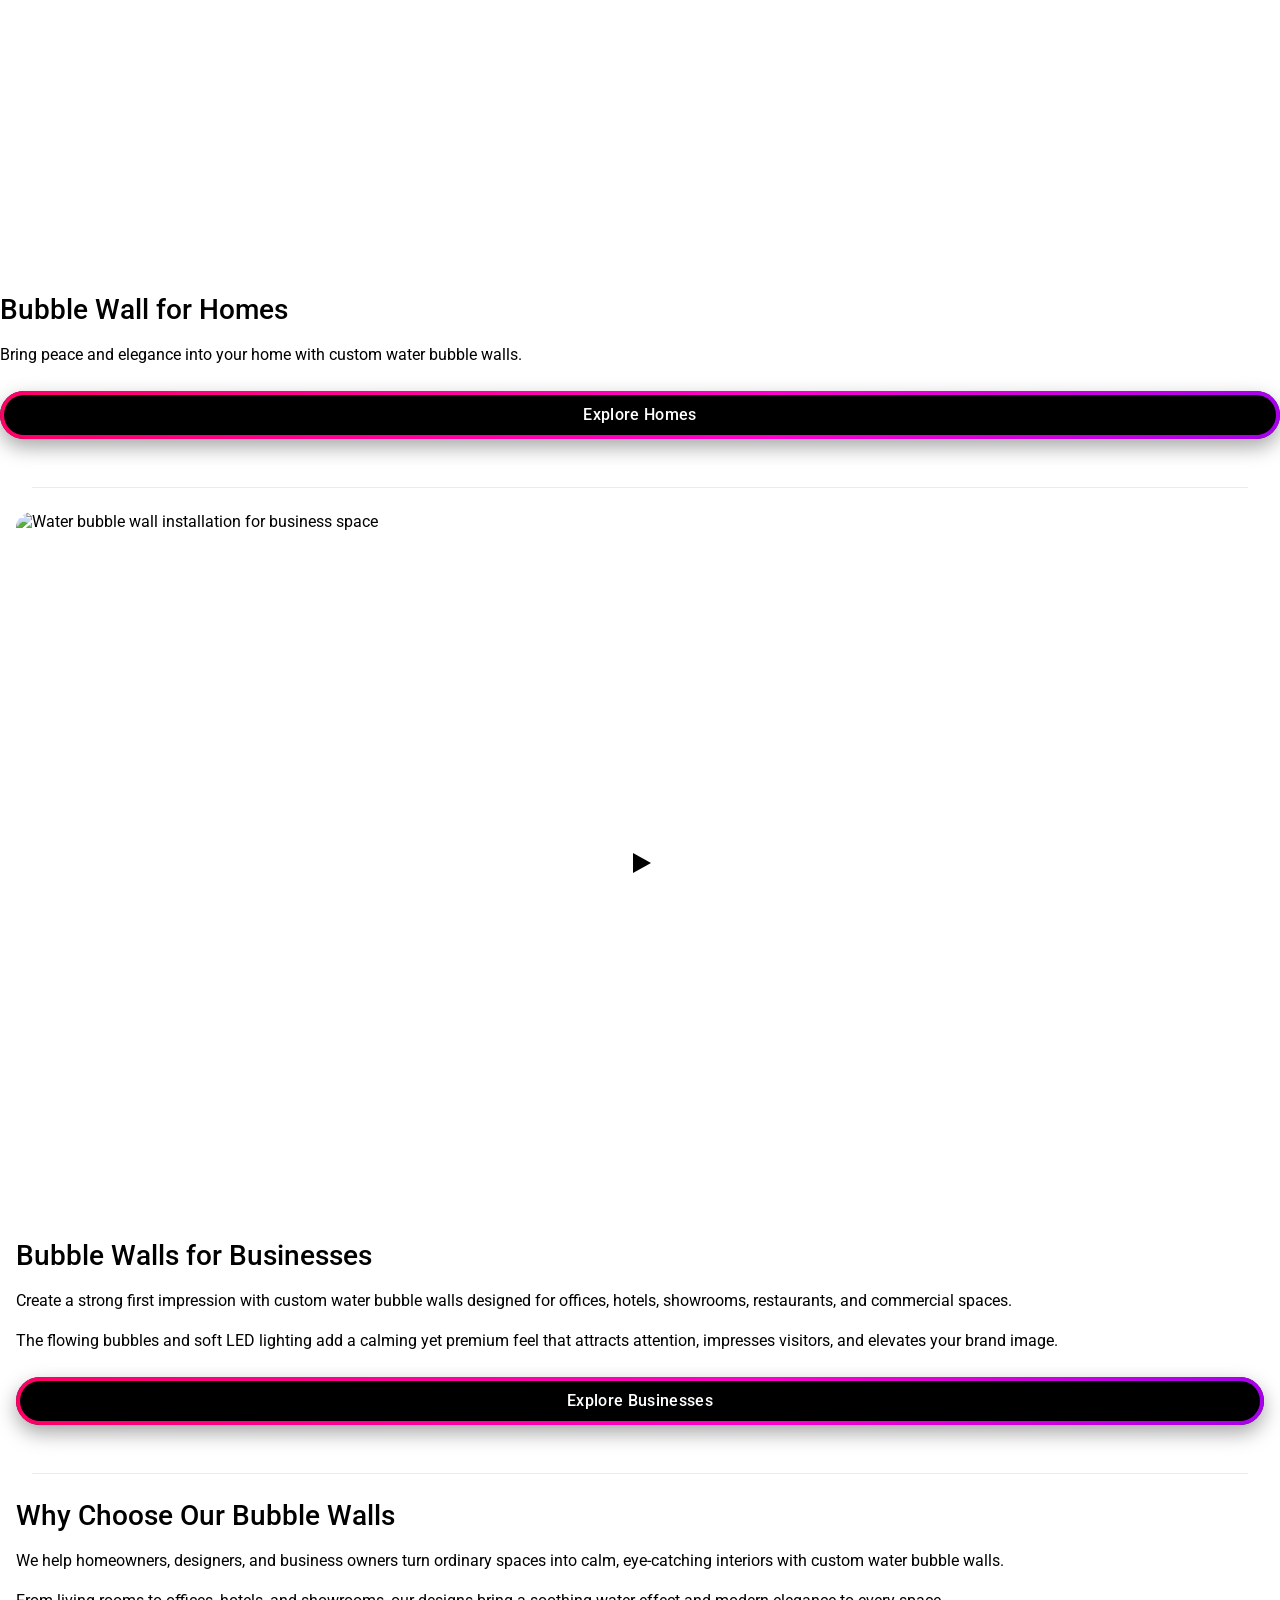
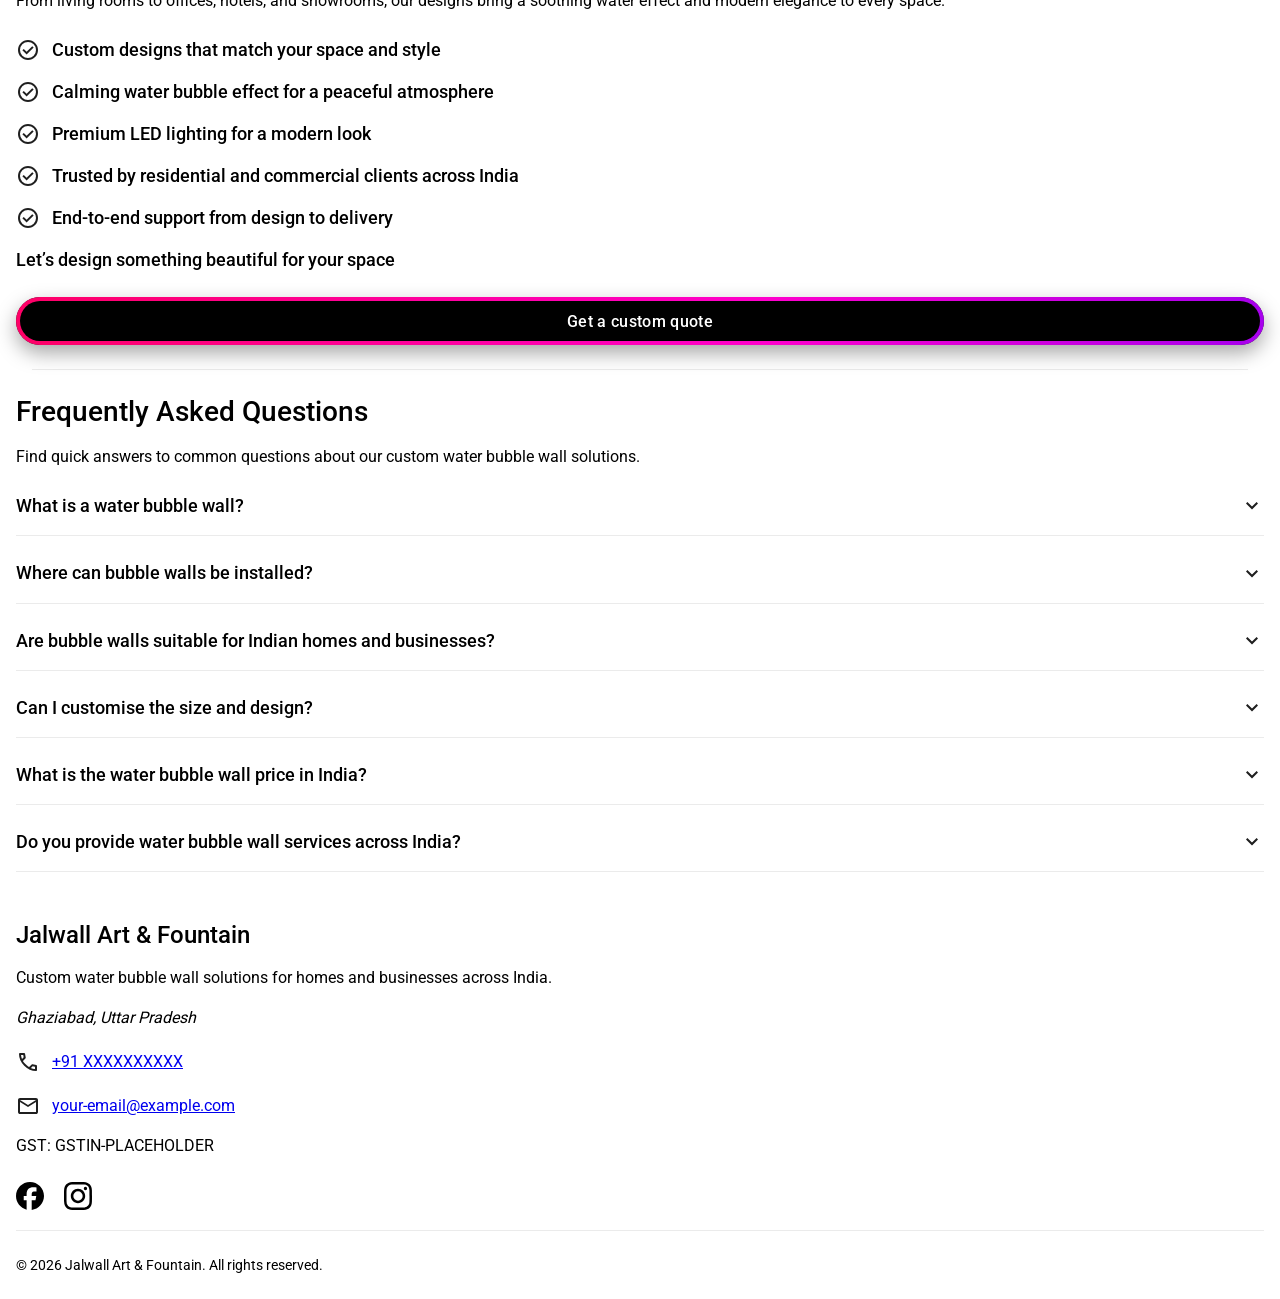
==== commit 2f169194: "Update index.html" ====
--- a/index.html
+++ b/index.html
@@ -180,28 +180,31 @@
 
 <!-- Home Section 2 -->
 
-<section class="homes-video" id="home-2">
-
-  <div class="video" data-video="HLDU0pxw2go">
+<section class="home-two" id="home-2">
+
+  <div class="video" data-video="HLD0pxw2go">
 
     <img
-  class="video-thumb"
-  src="https://img.youtube.com/vi/HLDU0pxw2go/maxresdefault.jpg"
-  alt="Water bubble wall installation video"
-  loading="lazy"
-  decoding="async">
+      class="video-thumb"
+      src="https://img.youtube.com/vi/HLD0pxw2go/maxresdefault.jpg"
+      alt="Water bubble wall installation video"
+      loading="lazy"
+      decoding="async"
+    >
 
     <button class="video-play" aria-label="Play video">
 
       <svg width="68" height="48" viewBox="0 0 68 48" aria-hidden="true">
 
         <path
-          d="M66.52 7.74a8 8 0 0 0-5.63-5.66C56.07 1 34 1 34 1s-22.07 0-26.89 1.08A8 8 0 0 0 1.48 7.74 83.43 83.43 0 0 0 1 24a83.43 83.43 0 0 0 .48 16.26 8 8 0 0 0 5.63 5.66C11.93 47 34 47 34 47s22.07 0 26.89-1.08a8 8 0 0 0 5.63-5.66A83.43 83.43 0 0 0 67 24a83.43 83.43 0 0 0-.48-16.26Z"
-          fill="#fff"/>
+          d="M66.52 7.74a8 8 0 0 0-5.63-5.66C56.07 1 34 1 34 1s-22.07 0-26.89 1.08a8 8 0 0 0-5.63 5.66C1 12.55 1 24 1 24s0 11.45.48 16.26a8 8 0 0 0 5.63 5.66C11.93 47 34 47 34 47s22.07 0 26.89-1.08a8 8 0 0 0 5.63-5.66C67 35.45 67 24 67 24s0-11.45-.48-16.26z"
+          fill="#fff"
+        />
 
         <path
           d="M45 24 27 14v20"
-          fill="#000"/>
+          fill="#000"
+        />
 
       </svg>
 
@@ -210,16 +213,16 @@
   </div>
 
   <h2 class="text-h2">
-  Bubble Wall for Homes
-</h2>
-
-<p class="text-body">
-  Bring peace and elegance into your home with custom water bubble wall designs that create a calming water effect in living rooms, entryways, and other interior spaces, with soft LED lighting for a relaxing, modern atmosphere.
-</p>
-
-<a href="#" class="cta">
-  <span class="cta-text">Explore Homes</span>
-</a>
+    Bubble Wall for Homes
+  </h2>
+
+  <p class="text-body">
+    Bring peace and elegance into your home with custom water bubble walls.
+  </p>
+
+  <a href="#" class="cta">
+    <span class="cta-text">Explore Homes</span>
+  </a>
 
 </section>
 
--- a/main.css
+++ b/main.css
@@ -81,6 +81,8 @@
    CHECK LIST COMPONENT
 ========================================================= */
 
+/* CHECK LIST */
+
 .check-list{
 list-style:none;
 padding:0;
@@ -91,16 +93,17 @@
 display:flex;
 align-items:center;
 gap:12px;
-margin-top:16px;
-}
-
-.check-list img{
+}
+
+.check-list li + li{
+margin-top:16px;
+}
+
+.check-icon{
 width:24px;
 height:24px;
 flex-shrink:0;
 }
-
-
 
 /* =========================================================
    CONTENT SECTIONS
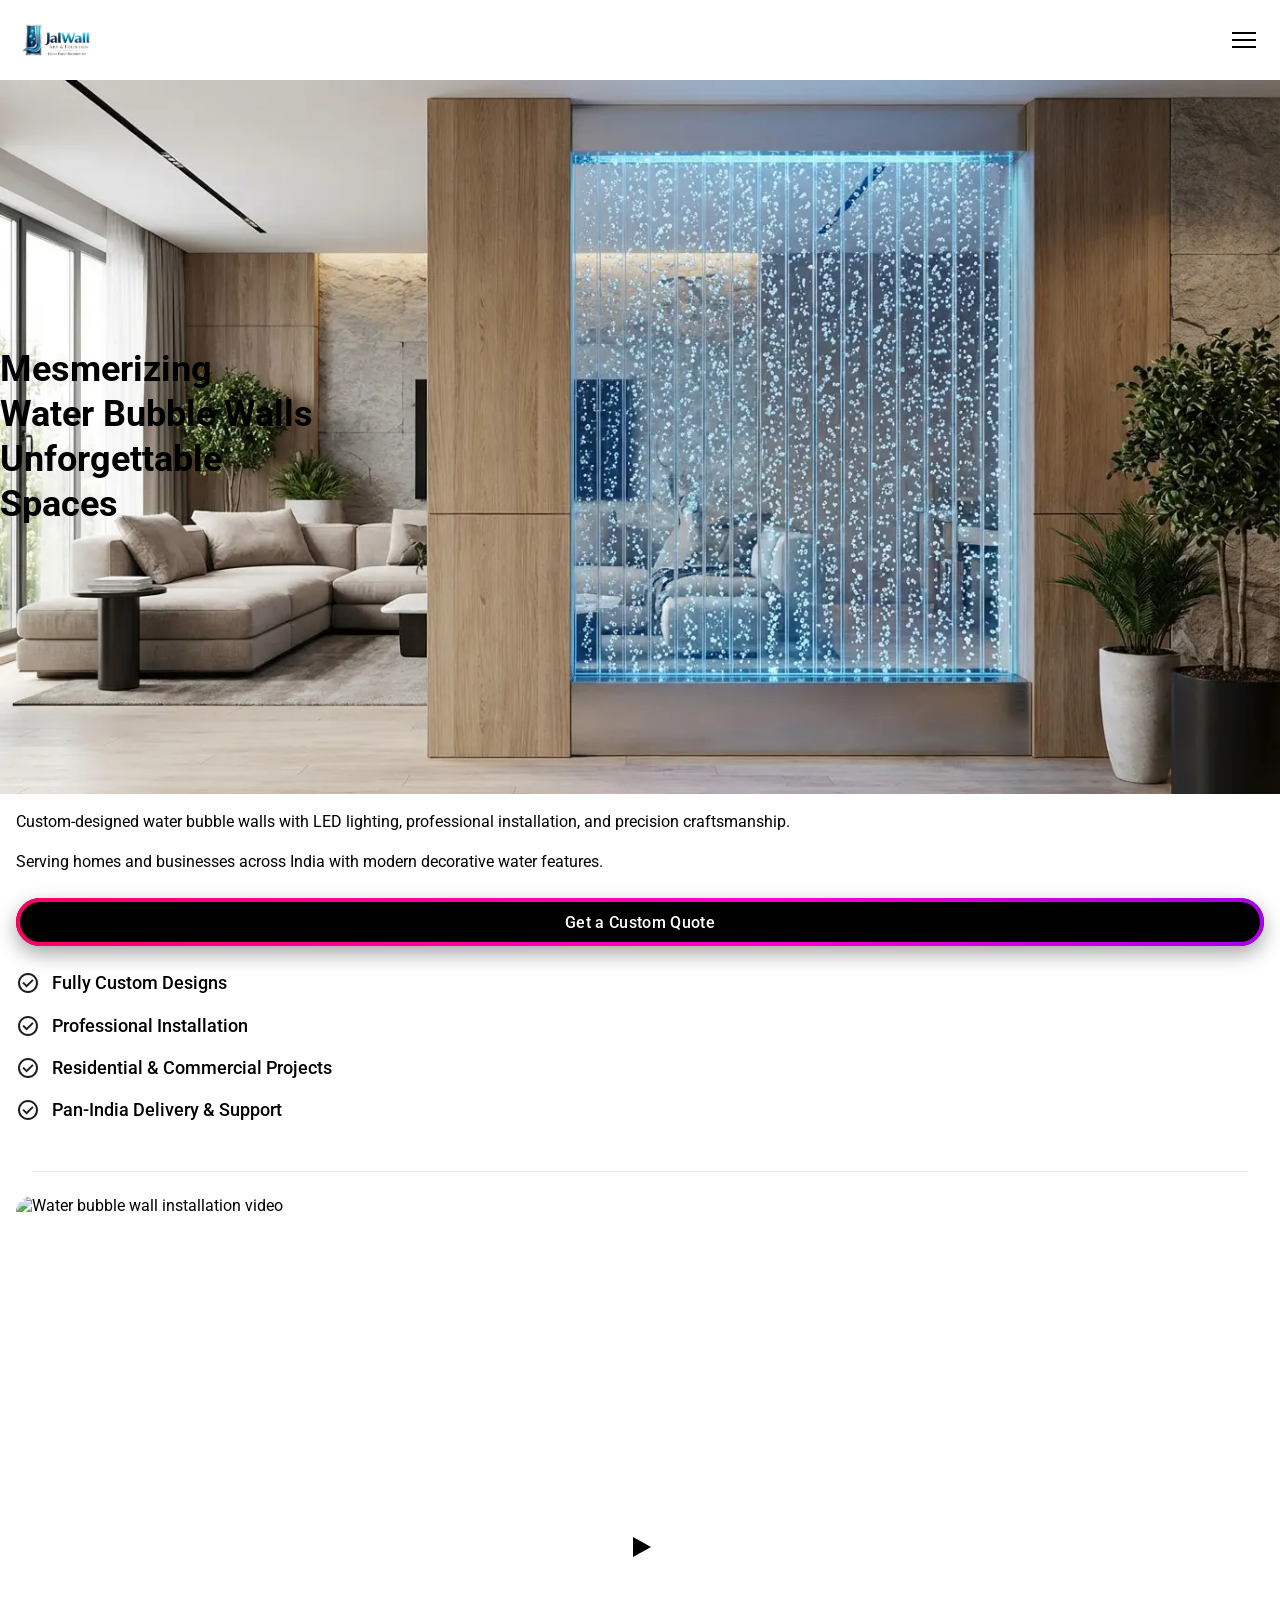
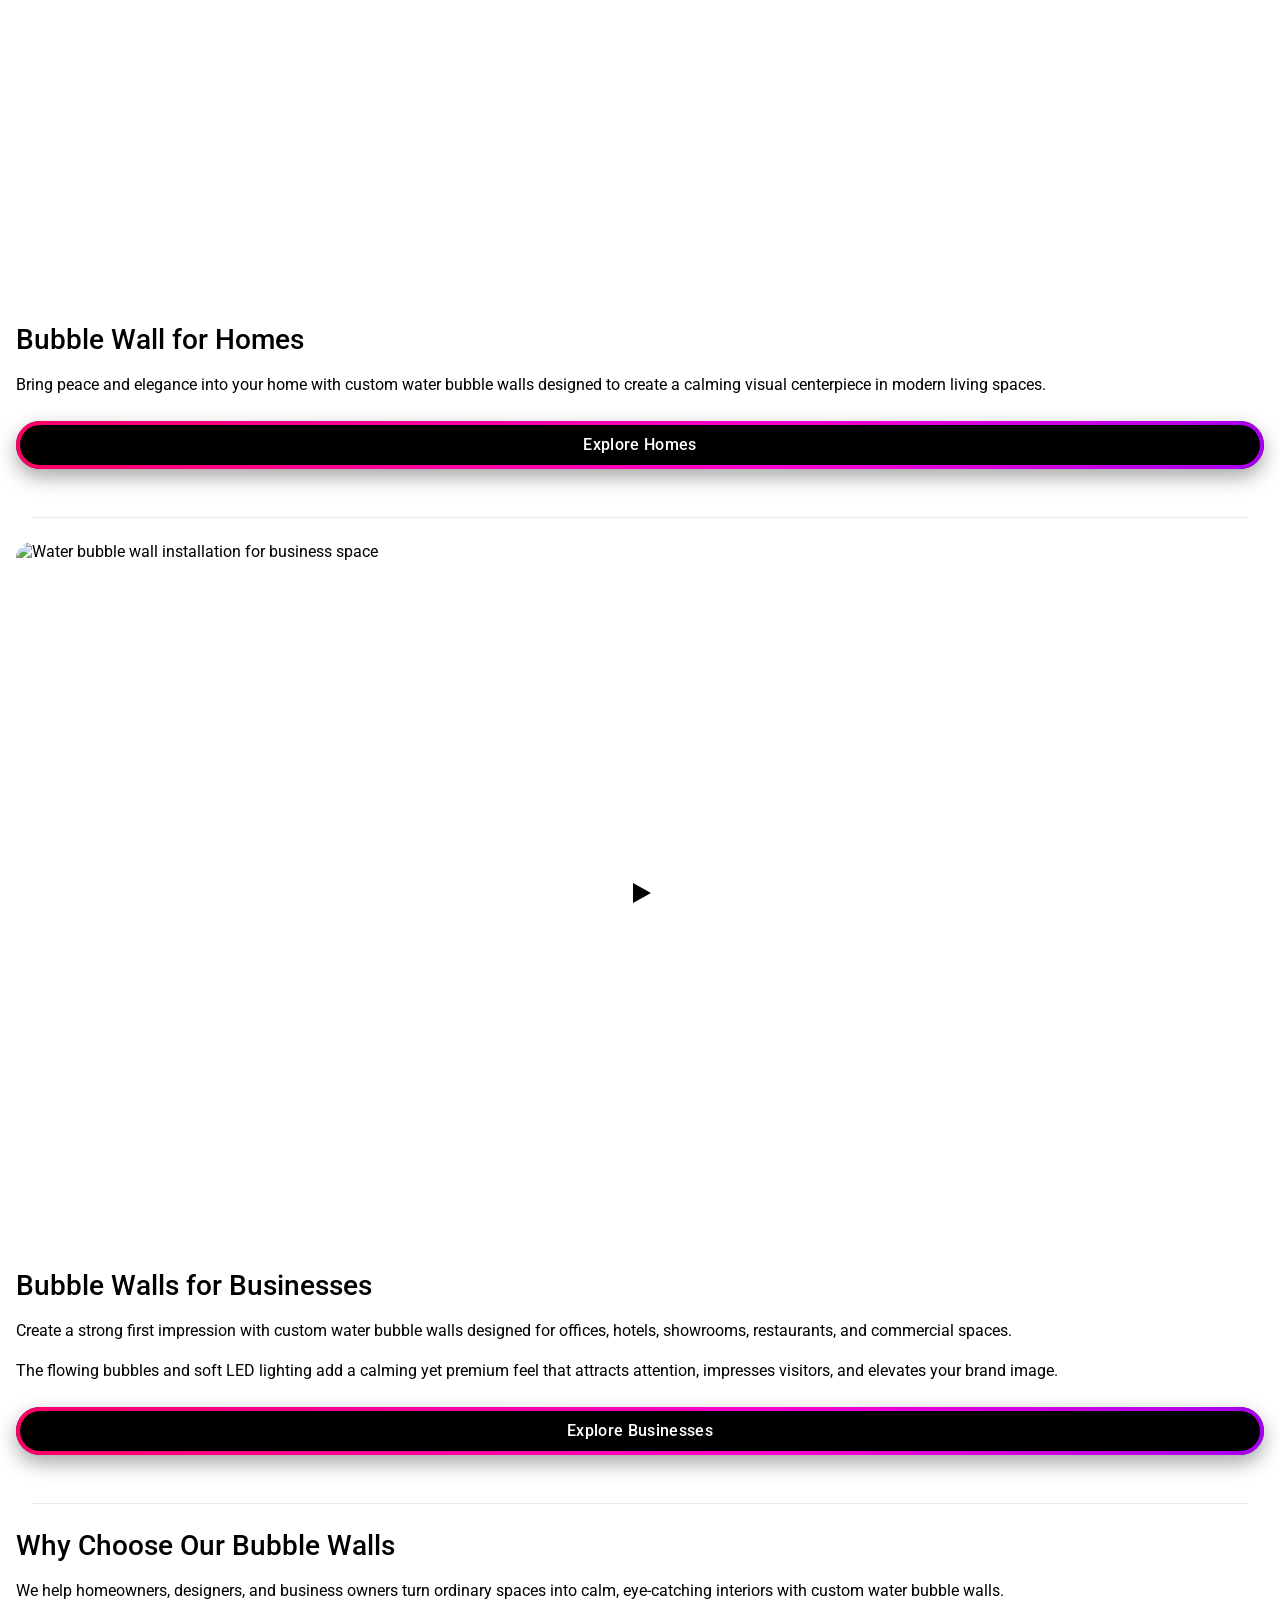
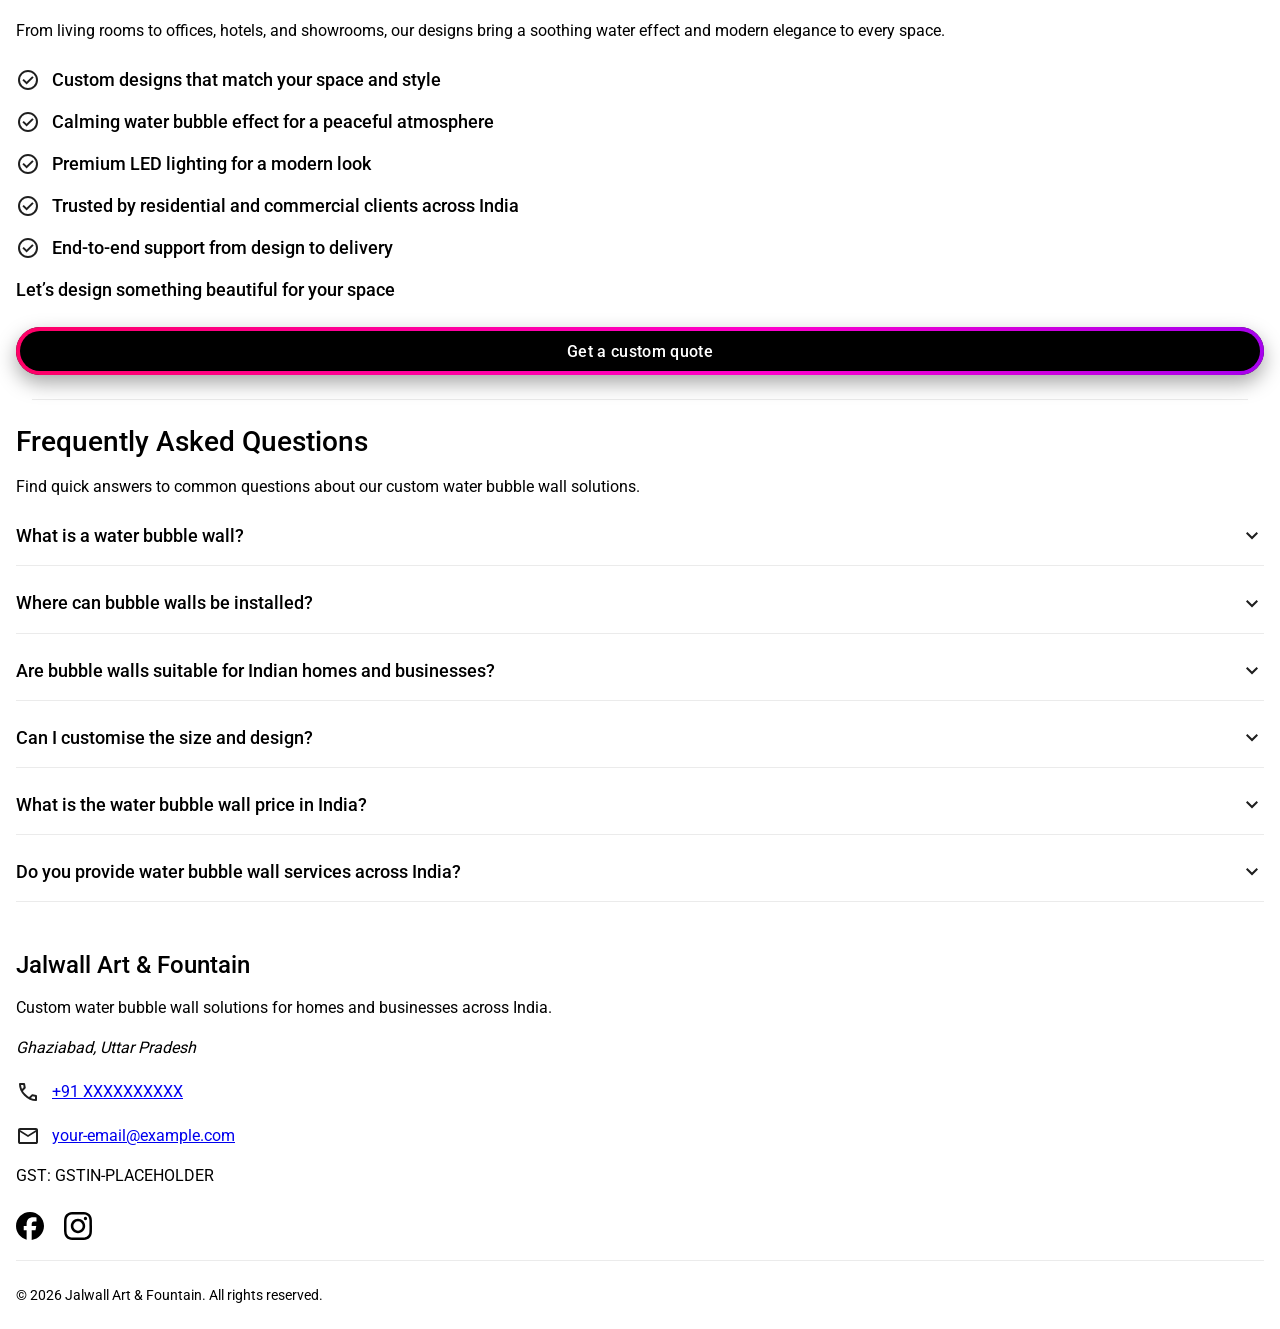
==== commit afb30183: "Update index.html" ====
--- a/index.html
+++ b/index.html
@@ -217,7 +217,7 @@
   </h2>
 
   <p class="text-body">
-    Bring peace and elegance into your home with custom water bubble walls.
+    Bring peace and elegance into your home with custom water bubble walls designed to create a calming visual centerpiece in modern living spaces.
   </p>
 
   <a href="#" class="cta">
--- a/main.css
+++ b/main.css
@@ -109,7 +109,7 @@
    CONTENT SECTIONS
 ========================================================= */
 
-.homes-video,
+.home-two,
 .business-video,
 .why-bubble,
 .residential-two,
@@ -127,7 +127,7 @@
    VIDEO COMPONENT SPACING
 ========================================================= */
 
-.homes-video .video,
+.home-two .video,
 .business-video .video,
 .residential-three .video,
 .residential-four .video{
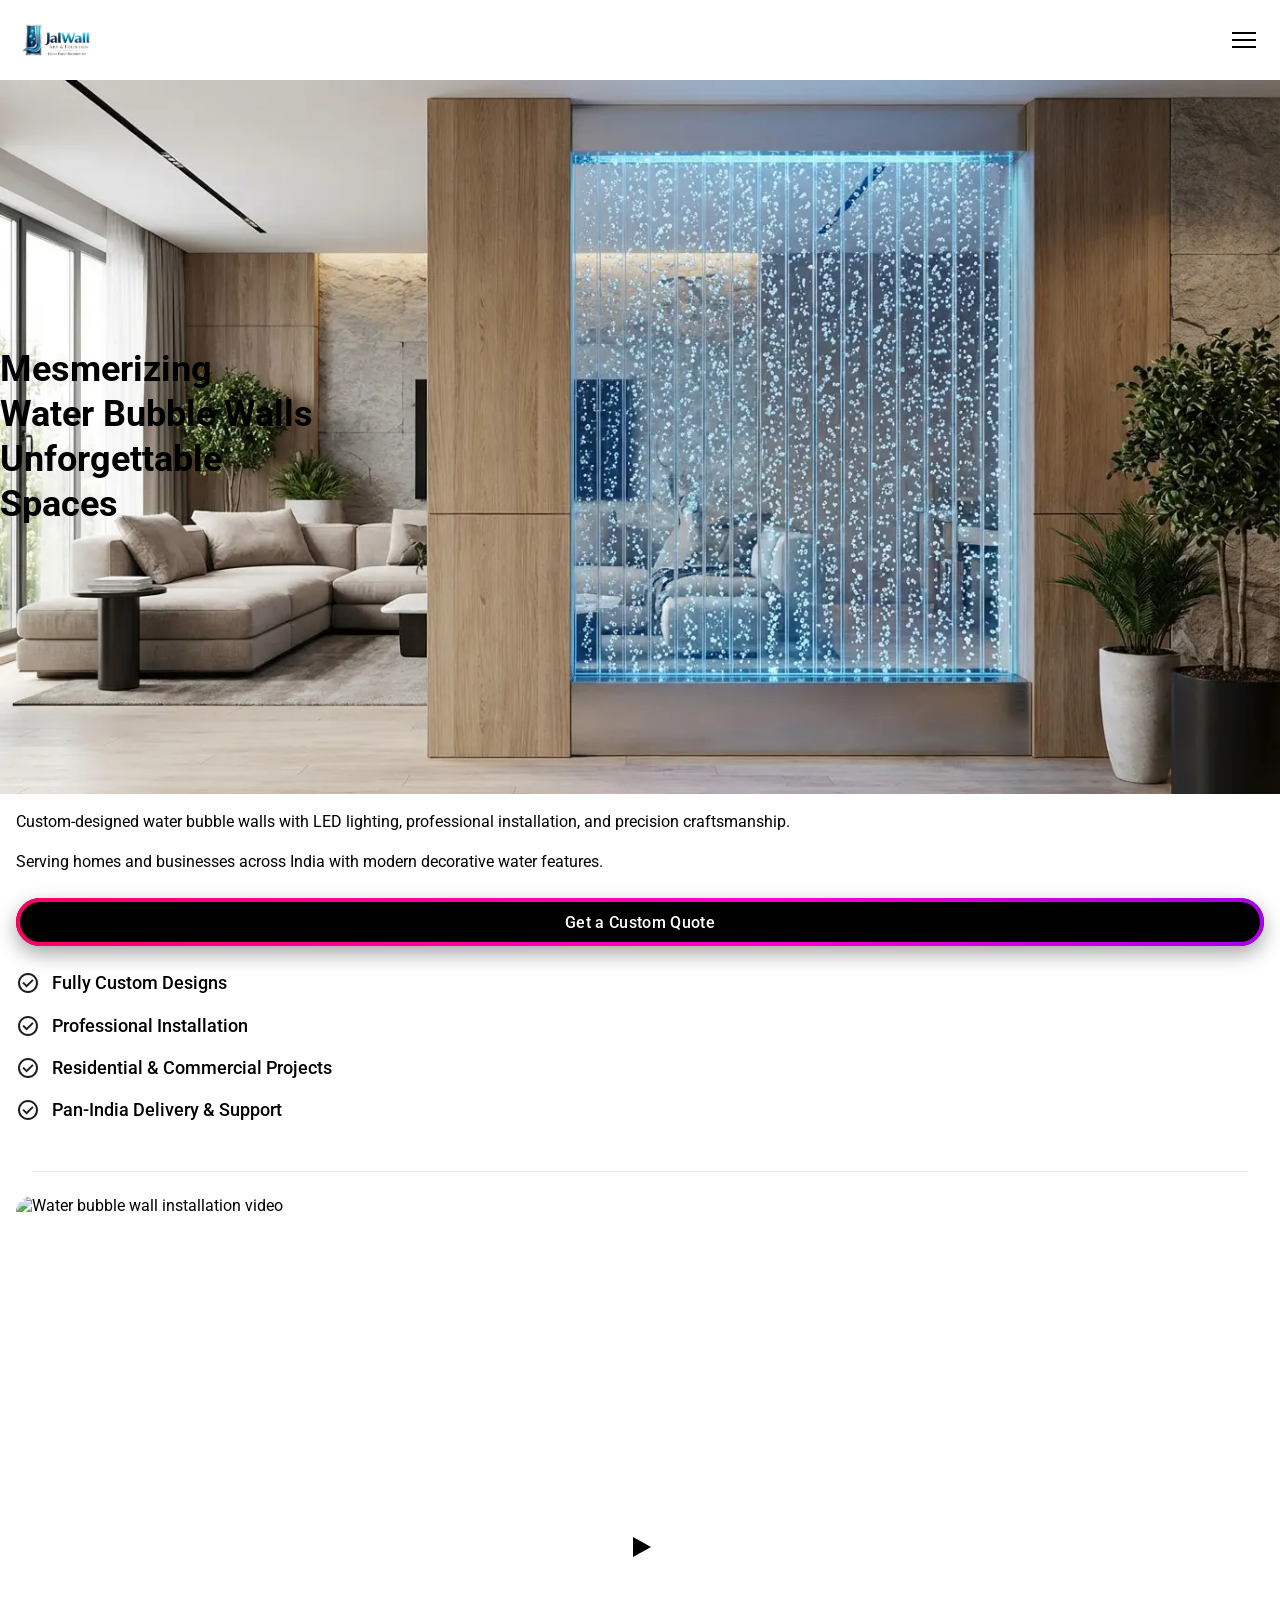
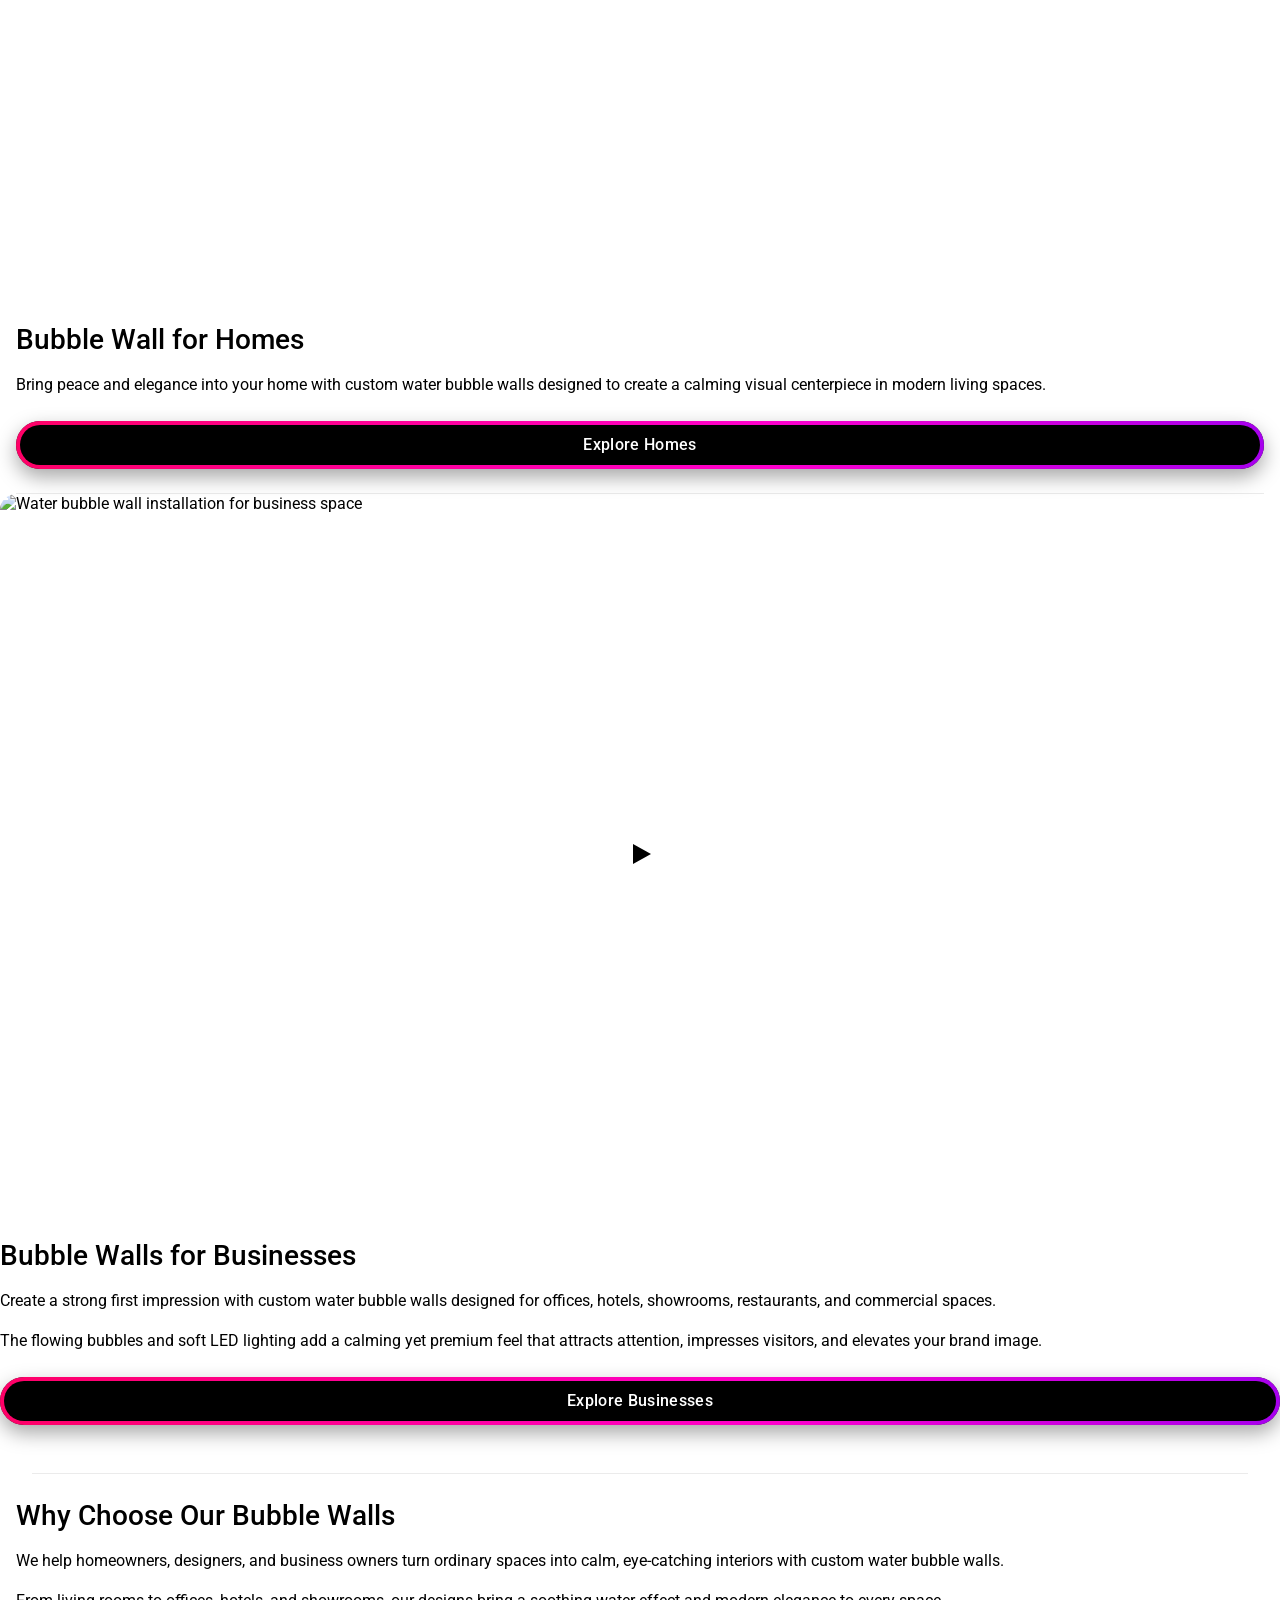
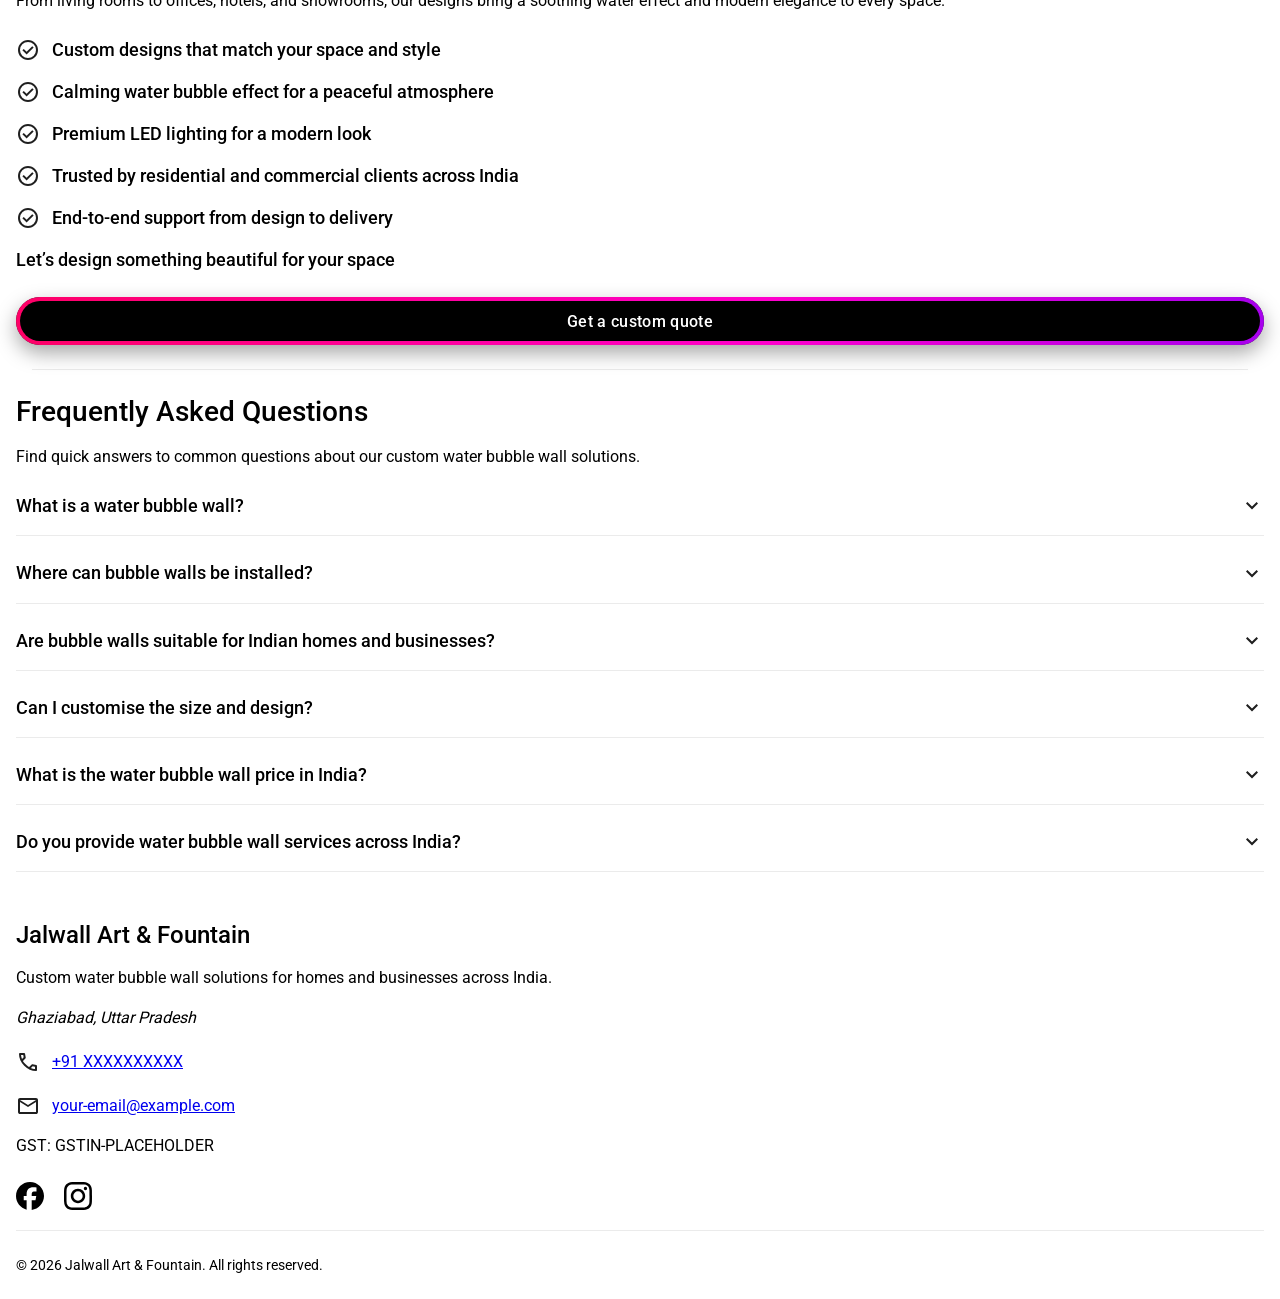
==== commit 85612efe: "Update index.html" ====
--- a/index.html
+++ b/index.html
@@ -182,11 +182,11 @@
 
 <section class="home-two" id="home-2">
 
-  <div class="video" data-video="HLD0pxw2go">
+  <div class="video" data-video="HLDU0pxw2go">
 
     <img
       class="video-thumb"
-      src="https://img.youtube.com/vi/HLD0pxw2go/maxresdefault.jpg"
+      src="https://img.youtube.com/vi/HLDU0pxw2go/maxresdefault.jpg"
       alt="Water bubble wall installation video"
       loading="lazy"
       decoding="async"
@@ -229,7 +229,7 @@
 
   <!-- Home Section 3 -->
 
-<section class="business-video" id="home-3">
+<section class="home-three" id="home-3">
 
   <div class="video" data-video="UbM8Z2AsMKE">
 
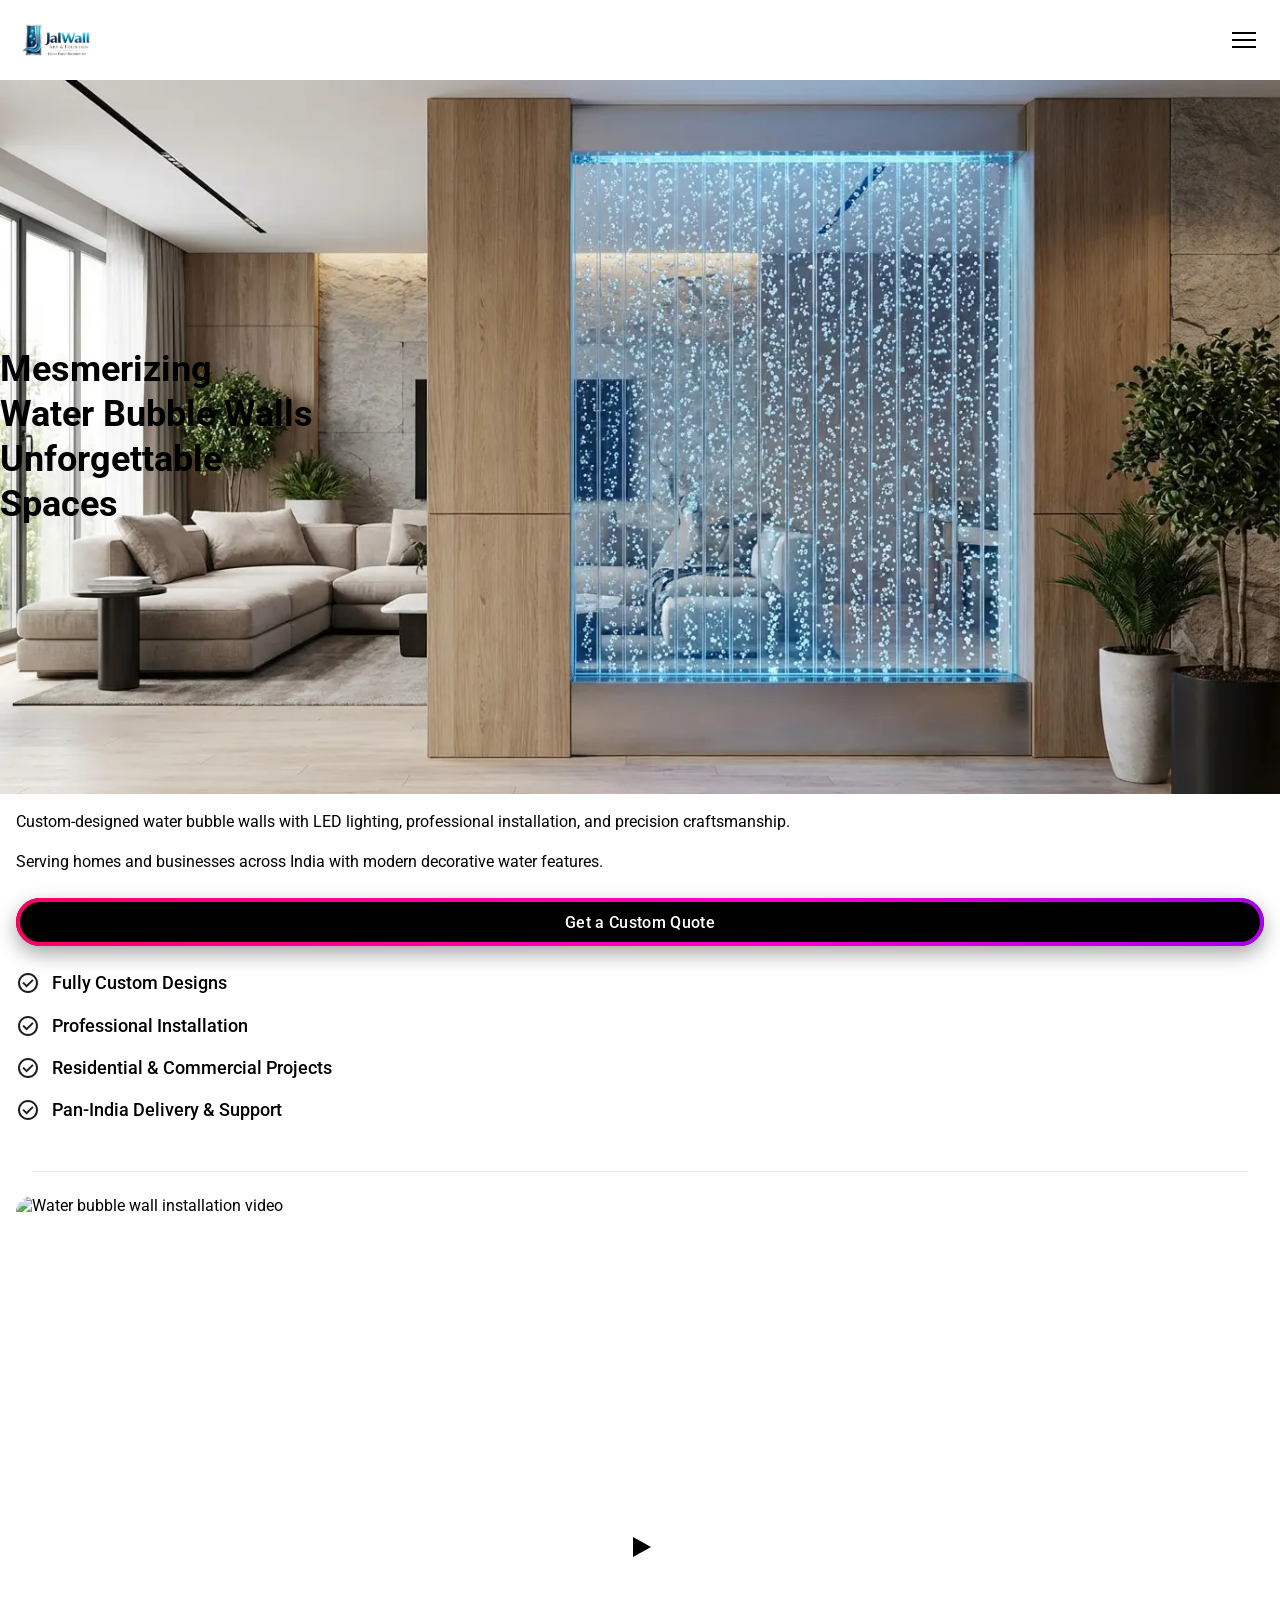
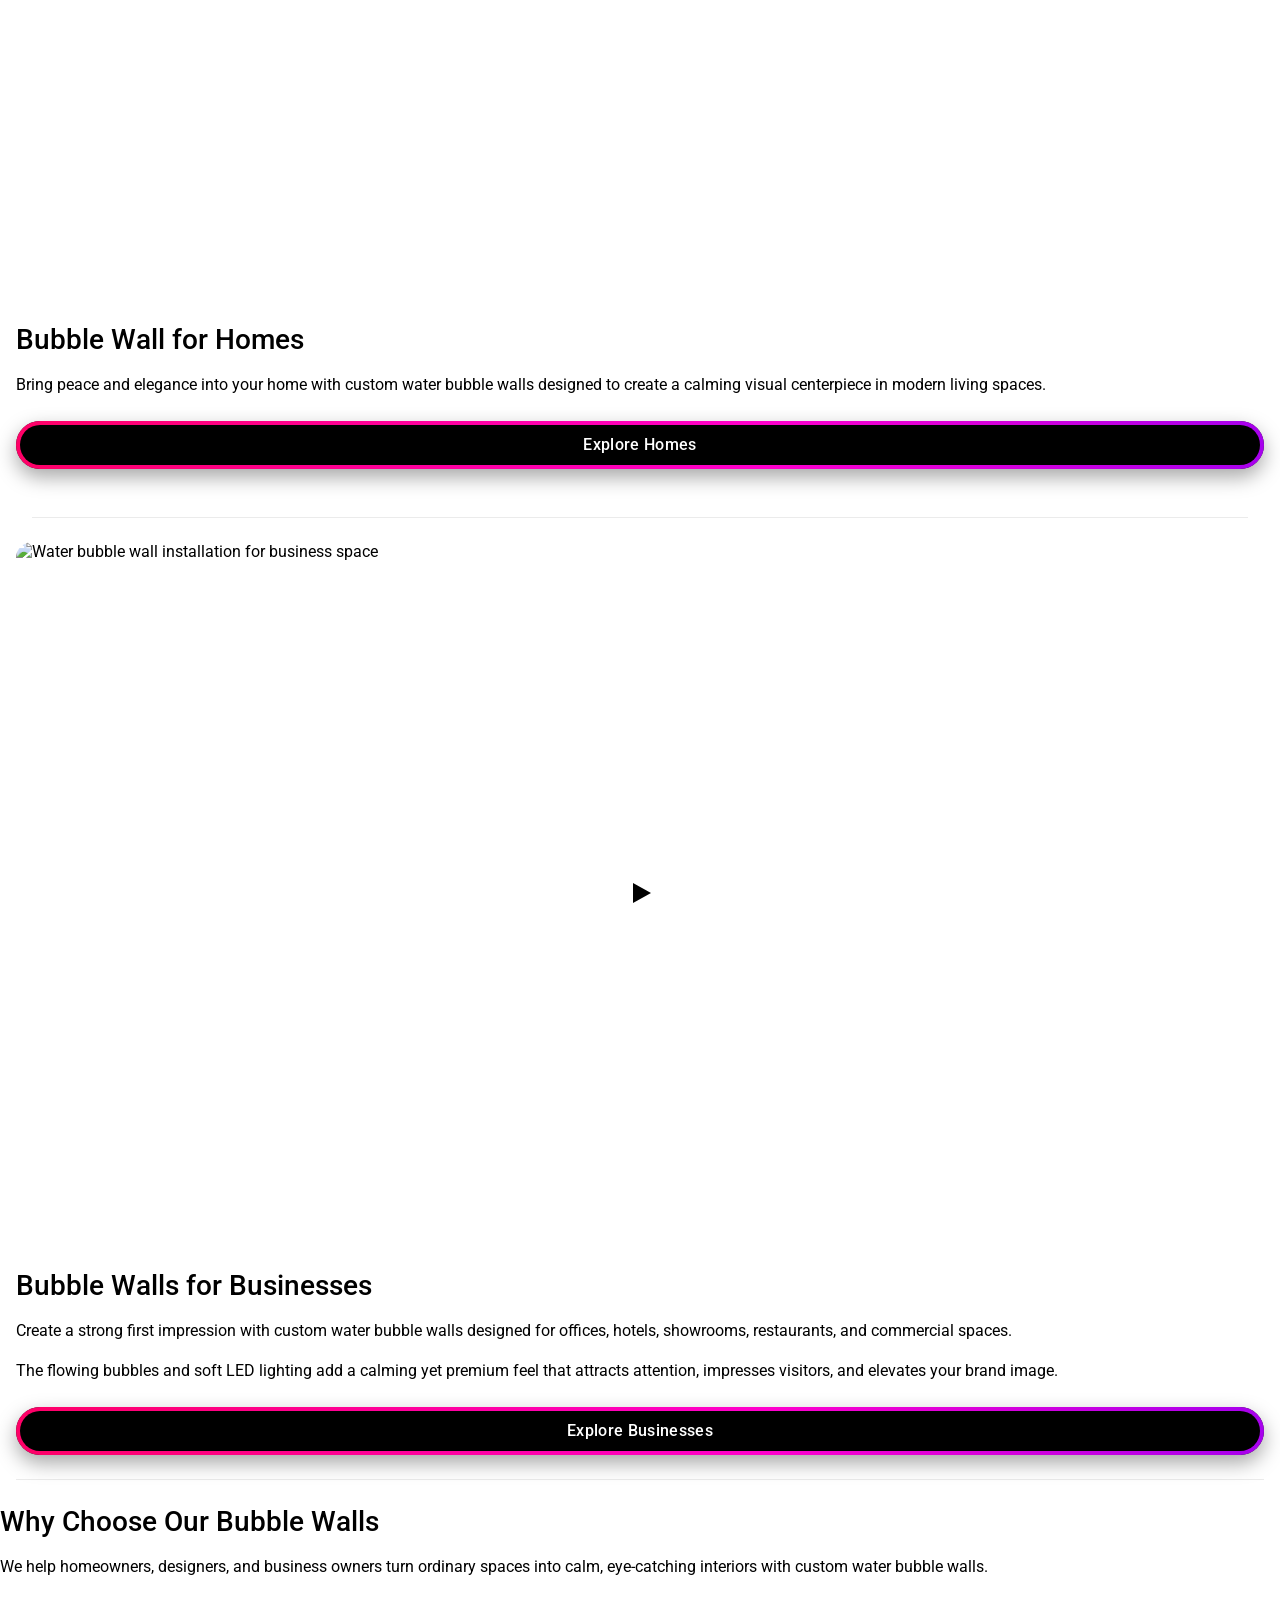
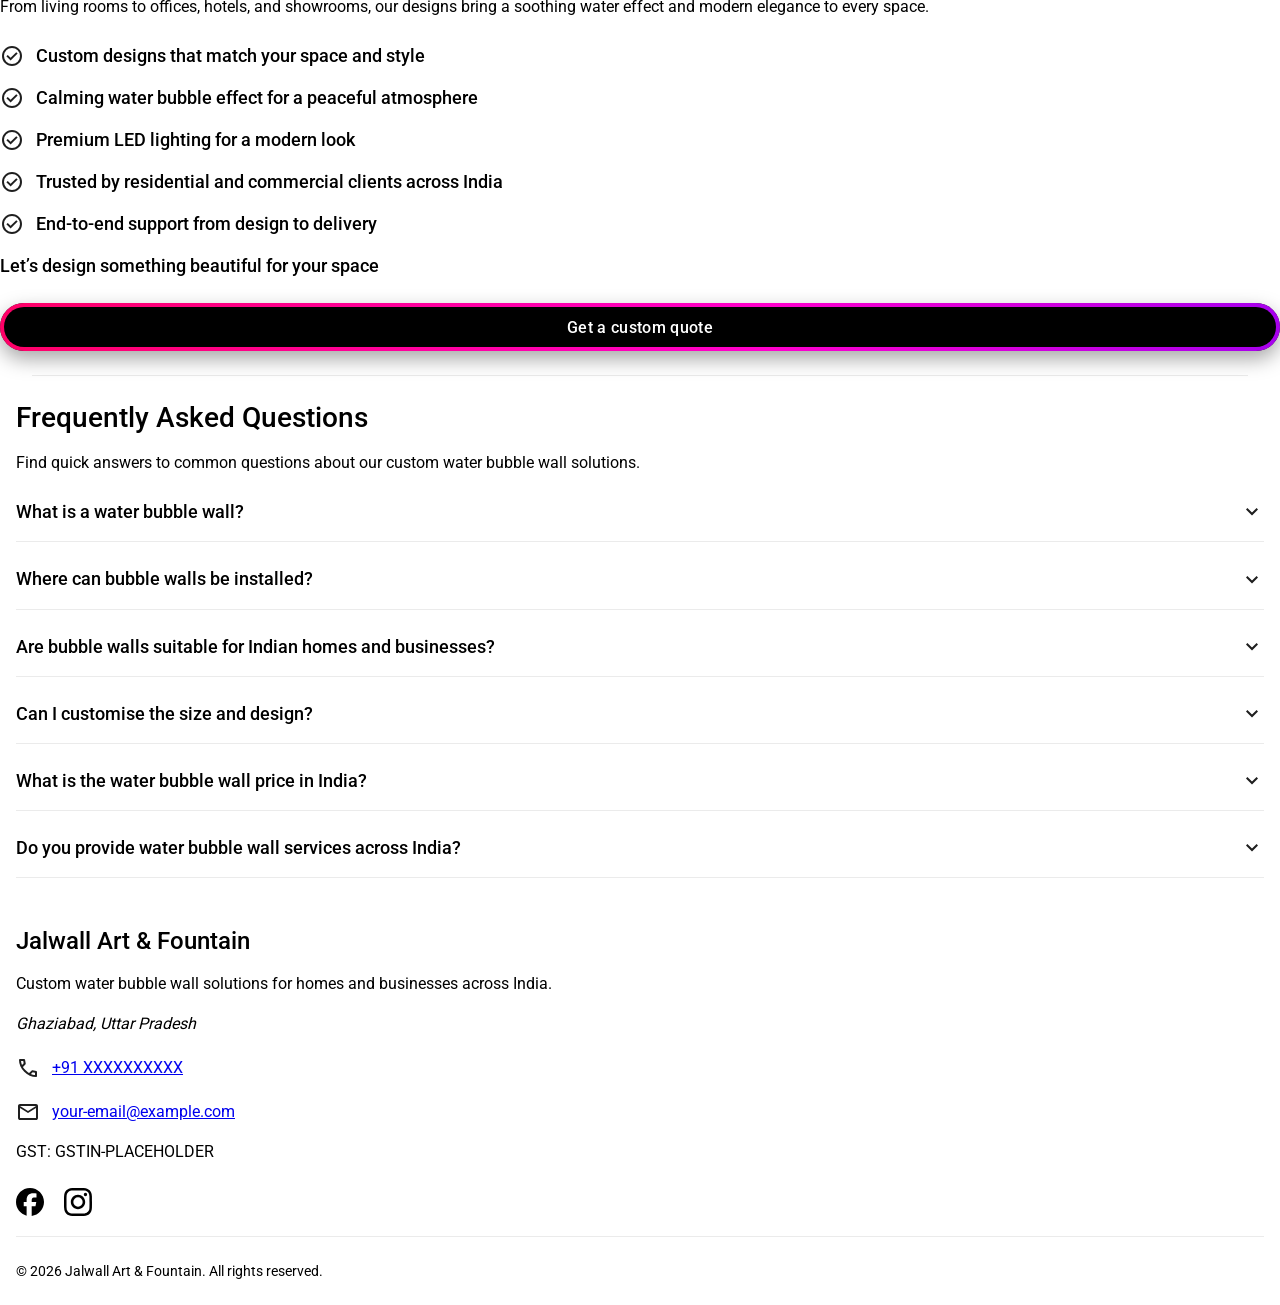
==== commit 4220f405: "Update index.html" ====
--- a/index.html
+++ b/index.html
@@ -282,7 +282,7 @@
 
   <!-- Home Section 4 -->
 
-<section class="why-bubble" id="home-4">
+<section class="home-four" id="home-4">
 
   <h2 class="text-h2">
     Why Choose Our Bubble Walls
--- a/main.css
+++ b/main.css
@@ -110,7 +110,7 @@
 ========================================================= */
 
 .home-two,
-.business-video,
+.home-three,
 .why-bubble,
 .residential-two,
 .residential-three,
@@ -128,7 +128,7 @@
 ========================================================= */
 
 .home-two .video,
-.business-video .video,
+.home-three .video,
 .residential-three .video,
 .residential-four .video{
 margin-top:24px;
